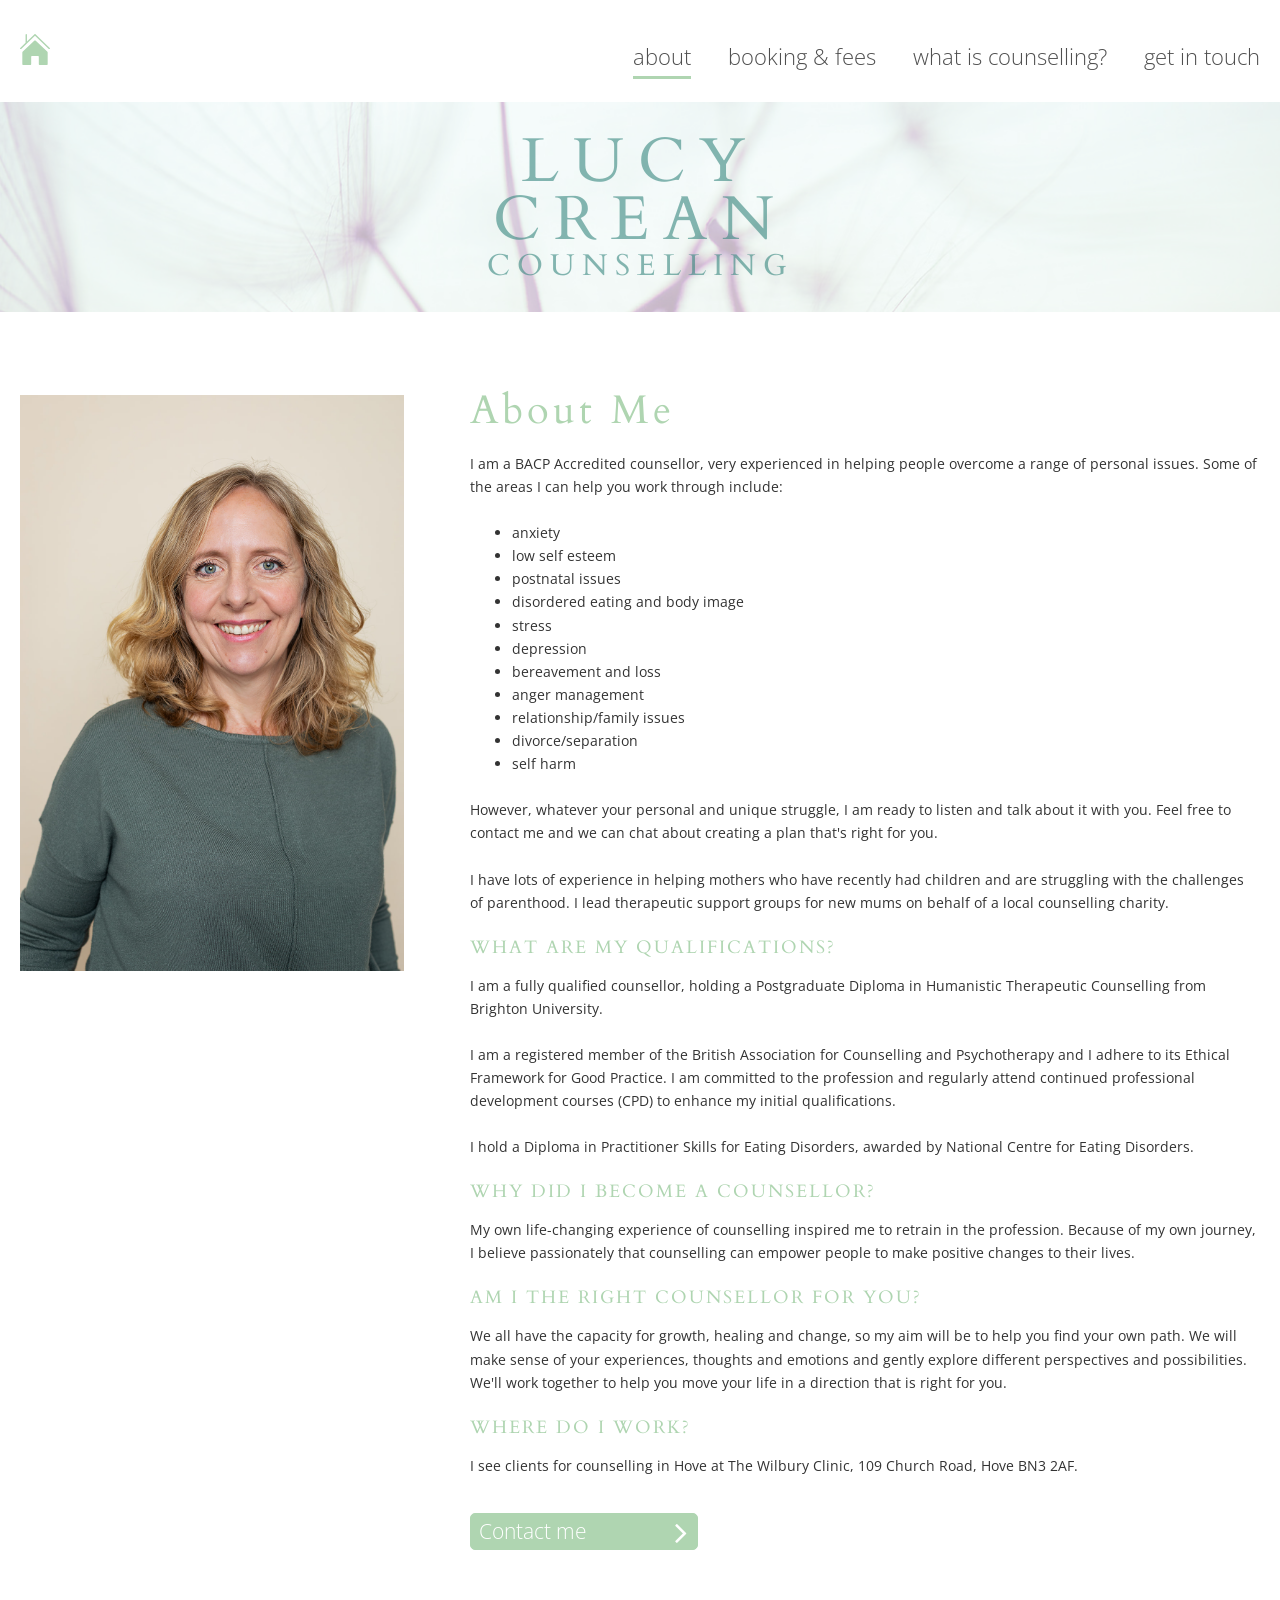
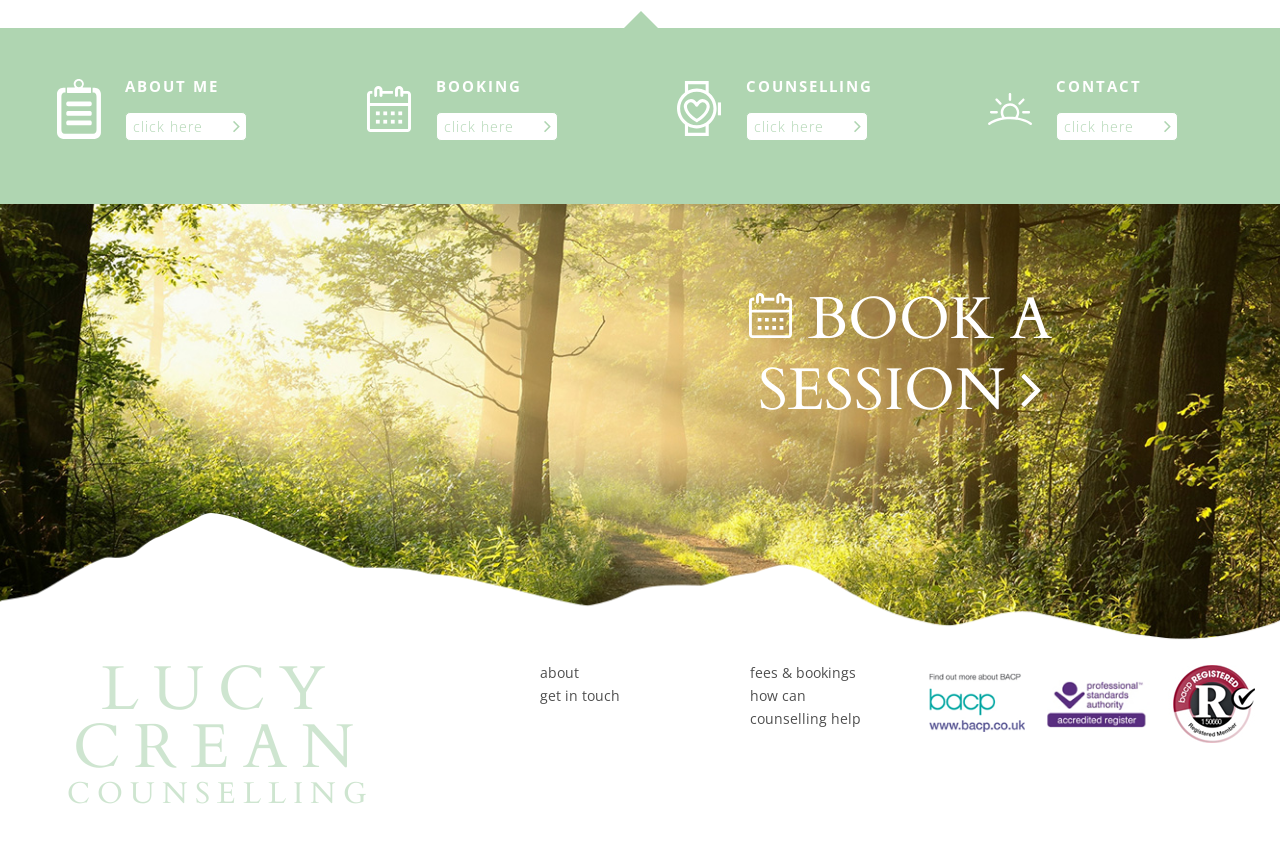
==== about-me/index.html @ e23adb38 "Initial site upload" ====
<!DOCTYPE html>
<html lang="en-GB">
<head>
	<meta charset="UTF-8">
	<meta name="viewport" content="width=device-width, initial-scale=1.0">
	<title>Lucy Crean: Experienced Counselling Hove and Brighton</title>
	<meta name="description" content="Experienced Counselling Hove and Brighton. A qualified, experienced counsellor helping with anxiety, stress, depression and relationships">
	<link rel="canonical" href="https://www.lucycreancounselling.co.uk/about-me/">
	<meta property="og:locale" content="en_GB">
	<meta property="og:type" content="article">
	<meta property="og:title" content="Lucy Crean: Experienced Counselling Hove and Brighton">
	<meta property="og:description" content="Experienced Counselling Hove and Brighton. A qualified, experienced counsellor helping with anxiety, stress, depression and relationships">
	<meta property="og:url" content="https://www.lucycreancounselling.co.uk/about-me/">
	<meta property="og:site_name" content="Lucy Crean Counselling">
	<meta property="og:image" content="https://www.lucycreancounselling.co.uk/wp-content/uploads/2016/01/Lucy-Crean.jpg">
	<meta name="twitter:card" content="summary">
	<meta name="twitter:title" content="Lucy Crean: Experienced Counselling Hove and Brighton">
	<meta name="twitter:description" content="Experienced Counselling Hove and Brighton. A qualified, experienced counsellor helping with anxiety, stress, depression and relationships">
	<meta name="twitter:image" content="https://www.lucycreancounselling.co.uk/wp-content/uploads/2016/01/Lucy-Crean.jpg">
	<link rel="shortcut icon" href="/wp-content/uploads/2016/10/Favicon-16x16.jpg">
	<link rel="apple-touch-icon" href="/wp-content/uploads/2016/10/Favicon-1-114x114.jpg">
	<link rel="stylesheet" href="https://fonts.googleapis.com/css2?family=Open+Sans:ital,wght@0,300;0,400;0,600;0,700;0,800;1,300;1,400;1,600;1,700;1,800&family=Cardo:ital,wght@0,400;0,700;1,400&display=swap">
	<link rel="stylesheet" href="https://cdnjs.cloudflare.com/ajax/libs/font-awesome/4.7.0/css/font-awesome.min.css">
	<link rel="stylesheet" href="/wp-content/themes/lucycreancounselling/style.css">
	<script>
		(function(i,s,o,g,r,a,m){i['GoogleAnalyticsObject']=r;i[r]=i[r]||function(){
		(i[r].q=i[r].q||[]).push(arguments)},i[r].l=1*new Date();a=s.createElement(o),
		m=s.getElementsByTagName(o)[0];a.async=1;a.src=g;m.parentNode.insertBefore(a,m)
		})(window,document,'script','https://www.google-analytics.com/analytics.js','ga');
		ga('create', 'UA-85907339-1', 'auto');
		ga('send', 'pageview');
	</script>
</head>
<body class="page-about">
	<div id="wrapper">
		<header id="header">
			<div class="container">
				<a href="/" class="home-link"><img src="/wp-content/themes/lucycreancounselling/images/ico-home.svg" alt="Home"></a>
				<nav class="nav-holder">
					<a href="#" class="nav-opener"><i class="fa fa-bars"></i></a>
					<div class="drop-holder">
						<ul id="nav" class="menu">
							<li class="menu-item active"><a href="/about-me/">About</a></li>
							<li class="menu-item"><a href="/booking/">Booking &amp; fees</a></li>
							<li class="menu-item"><a href="/counselling/">What is Counselling?</a></li>
							<li class="menu-item"><a href="/contact/">Get in touch</a></li>
						</ul>
					</div>
				</nav>
			</div>
		</header>
		<main role="main" id="main">
			<div class="intro-img">
				<img src="/wp-content/uploads/2016/04/header-image-1.jpg" alt="Lucy Crean Counselling">
				<strong class="slogan">LUCY<br> CREAN <span>counselling</span></strong>
			</div>

			<div class="container">
				<div id="content">
					<div class="img-holder">
						<img width="1067" height="1600" src="/wp-content/uploads/2016/01/Lucy-Crean.jpg" alt="Lucy Crean"
							srcset="/wp-content/uploads/2016/01/Lucy-Crean.jpg 1067w,
							        /wp-content/uploads/2016/01/Lucy-Crean-200x300.jpg 200w,
							        /wp-content/uploads/2016/01/Lucy-Crean-768x1152.jpg 768w,
							        /wp-content/uploads/2016/01/Lucy-Crean-683x1024.jpg 683w"
							sizes="(max-width: 1067px) 100vw, 1067px">
					</div>
					<div class="text-holder">
						<h1>About Me</h1>
						<p>I am a BACP Accredited counsellor, very experienced in helping people overcome a range of personal issues. Some of the areas I can help you work through include:</p>
						<ul>
							<li>anxiety</li>
							<li>low self esteem</li>
							<li>postnatal issues</li>
							<li>disordered eating and body image</li>
							<li>stress</li>
							<li>depression</li>
							<li>bereavement and loss</li>
							<li>anger management</li>
							<li>relationship/family issues</li>
							<li>divorce/separation</li>
							<li>self harm</li>
						</ul>
						<p>However, whatever your personal and unique struggle, I am ready to listen and talk about it with you. Feel free to contact me and we can chat about creating a plan that's right for you.</p>
						<p>I have lots of experience in helping mothers who have recently had children and are struggling with the challenges of parenthood. I lead therapeutic support groups for new mums on behalf of a local counselling charity.</p>
						<h3>What are my qualifications?</h3>
						<p>I am a fully qualified counsellor, holding a Postgraduate Diploma in Humanistic Therapeutic Counselling from Brighton University.</p>
						<p>I am a registered member of the British Association for Counselling and Psychotherapy and I adhere to its Ethical Framework for Good Practice. I am committed to the profession and regularly attend continued professional development courses (CPD) to enhance my initial qualifications.</p>
						<p>I hold a Diploma in Practitioner Skills for Eating Disorders, awarded by National Centre for Eating Disorders.</p>
						<h3>Why did I become a counsellor?</h3>
						<p>My own life-changing experience of counselling inspired me to retrain in the profession. Because of my own journey, I believe passionately that counselling can empower people to make positive changes to their lives.</p>
						<h3>Am I the right counsellor for you?</h3>
						<p>We all have the capacity for growth, healing and change, so my aim will be to help you find your own path. We will make sense of your experiences, thoughts and emotions and gently explore different perspectives and possibilities. We'll work together to help you move your life in a direction that is right for you.</p>
						<h3>Where do I work?</h3>
						<p>I see clients for counselling in Hove at The Wilbury Clinic, 109 Church Road, Hove BN3 2AF.</p>
						<p><a class="btn btn-green" href="/contact/">Contact me</a></p>
					</div>
				</div>
			</div>

			<div class="links-block add">
				<div class="container">
					<ul class="links-list">
						<li>
							<div class="ico"><img src="/wp-content/uploads/2016/01/ico-about.svg" alt=""></div>
							<div class="info-holder">
								<strong class="title">About Me</strong>
								<a href="/about-me/" class="btn btn-white">click here</a>
							</div>
						</li>
						<li>
							<div class="ico"><img src="/wp-content/uploads/2016/01/ico-booking.svg" alt=""></div>
							<div class="info-holder">
								<strong class="title">booking</strong>
								<a href="/booking/" class="btn btn-white">click here</a>
							</div>
						</li>
						<li>
							<div class="ico"><img src="/wp-content/uploads/2016/01/ico-counselling.svg" alt=""></div>
							<div class="info-holder">
								<strong class="title">counselling</strong>
								<a href="/counselling/" class="btn btn-white">click here</a>
							</div>
						</li>
						<li>
							<div class="ico"><img src="/wp-content/uploads/2016/01/ico-contact.svg" alt=""></div>
							<div class="info-holder">
								<strong class="title">contact</strong>
								<a href="/contact/" class="btn btn-white">click here</a>
							</div>
						</li>
					</ul>
				</div>
			</div>
		</main>
		<footer id="footer">
			<div class="visual" style="background: url(/wp-content/uploads/2016/01/img-3.jpg) no-repeat 50% 50%;">
				<a href="/booking/" class="link"><img src="/wp-content/themes/lucycreancounselling/images/ico-booking.svg" alt=""> Book a session <i class="fa fa-angle-right"></i></a>
			</div>
			<div class="container">
				<strong class="slogan">
					<a href="/">LUCY<br> CREAN <span>counselling</span></a>
				</strong>
				<ul class="footer-nav">
					<li class="active"><a href="/about-me/">about</a></li>
					<li><a href="/booking/">fees &amp; bookings</a></li>
					<li><a href="/contact/">Get in touch</a></li>
					<li><a href="/counselling/">How can counselling help</a></li>
				</ul>
				<ul class="logo-list">
					<li><img src="/wp-content/uploads/2016/01/footer-logo.png" alt=""></li>
					<li><img src="/wp-content/uploads/2016/01/footer-logo-2.png" alt=""></li>
					<li><img src="/wp-content/uploads/2016/01/footer-logo-3.png" alt=""></li>
				</ul>
			</div>
		</footer>
	</div>
	<script src="https://code.jquery.com/jquery-3.7.1.min.js"></script>
	<script src="/wp-content/themes/lucycreancounselling/js/jquery.main.js"></script>
</body>
</html>
---- wp-content/themes/lucycreancounselling/style.css ----
/*
Theme Name: LucyCreanCounselling
Author: Anonymous
Author URI:
Version: 1
Description: LucyCreanCounselling theme for Wordpress
License: GNU General Public License v2 or later
License URI: http://www.gnu.org/licenses/gpl-2.0.html
Text Domain: lucycreancounselling
Tags: one-column, two-columns
Theme URI:
*/

/*! normalize.css v3.0.3 | MIT License | github.com/necolas/normalize.css */

/**
 * 1. Set default font family to sans-serif.
 * 2. Prevent iOS and IE text size adjust after device orientation change,
 *    without disabling user zoom.
 */

html {
	font-family: sans-serif; /* 1 */
	-ms-text-size-adjust: 100%; /* 2 */
	-webkit-text-size-adjust: 100%; /* 2 */
}

/**
 * Remove default margin.
 */

body {
	margin: 0;
}

/* HTML5 display definitions
   ========================================================================== */

/**
 * Correct `block` display not defined for any HTML5 element in IE 8/9.
 * Correct `block` display not defined for `details` or `summary` in IE 10/11
 * and Firefox.
 * Correct `block` display not defined for `main` in IE 11.
 */

article,
aside,
details,
figcaption,
figure,
footer,
header,
hgroup,
main,
menu,
nav,
section,
summary {
	display: block;
}

/**
 * 1. Correct `inline-block` display not defined in IE 8/9.
 * 2. Normalize vertical alignment of `progress` in Chrome, Firefox, and Opera.
 */

audio,
canvas,
progress,
video {
	display: inline-block; /* 1 */
	vertical-align: baseline; /* 2 */
}

/**
 * Prevent modern browsers from displaying `audio` without controls.
 * Remove excess height in iOS 5 devices.
 */

audio:not([controls]) {
	display: none;
	height: 0;
}

/**
 * Address `[hidden]` styling not present in IE 8/9/10.
 * Hide the `template` element in IE 8/9/10/11, Safari, and Firefox < 22.
 */

[hidden],
template {
	display: none;
}

/* Links
   ========================================================================== */

/**
 * Remove the gray background color from active links in IE 10.
 */

a {
	background-color: transparent;
}

/**
 * Improve readability of focused elements when they are also in an
 * active/hover state.
 */

a:active,
a:hover {
	outline: 0;
}

/* Text-level semantics
   ========================================================================== */

/**
 * Address styling not present in IE 8/9/10/11, Safari, and Chrome.
 */

abbr[title] {
	border-bottom: 1px dotted;
}

/**
 * Address style set to `bolder` in Firefox 4+, Safari, and Chrome.
 */

b,
strong {
	font-weight: bold;
}

/**
 * Address styling not present in Safari and Chrome.
 */

dfn {
	font-style: italic;
}

/**
 * Address variable `h1` font-size and margin within `section` and `article`
 * contexts in Firefox 4+, Safari, and Chrome.
 */

h1 {
	font-size: 2em;
	margin: .67em 0;
}

/**
 * Address styling not present in IE 8/9.
 */

mark {
	background: #ff0;
	color: #000;
}

/**
 * Address inconsistent and variable font size in all browsers.
 */

small {
	font-size: 80%;
}

/**
 * Prevent `sub` and `sup` affecting `line-height` in all browsers.
 */

sub,
sup {
	font-size: 75%;
	line-height: 0;
	position: relative;
	vertical-align: baseline;
}

sup {
	top: -.5em;
}

sub {
	bottom: -.25em;
}

/* Embedded content
   ========================================================================== */

/**
 * Remove border when inside `a` element in IE 8/9/10.
 */

img {
	border: 0;
}

/**
 * Correct overflow not hidden in IE 9/10/11.
 */

svg:not(:root) {
	overflow: hidden;
}

/* Grouping content
   ========================================================================== */

/**
 * Address margin not present in IE 8/9 and Safari.
 */

figure {
	margin: 1em 40px;
}

/**
 * Address differences between Firefox and other browsers.
 */

hr {
	box-sizing: content-box;
	height: 0;
}

/**
 * Contain overflow in all browsers.
 */

pre {
	overflow: auto;
}

/**
 * Address odd `em`-unit font size rendering in all browsers.
 */

code,
kbd,
pre,
samp {
	font-family: monospace, monospace;
	font-size: 1em;
}

/* Forms
   ========================================================================== */

/**
 * Known limitation: by default, Chrome and Safari on OS X allow very limited
 * styling of `select`, unless a `border` property is set.
 */

/**
 * 1. Correct color not being inherited.
 *    Known issue: affects color of disabled elements.
 * 2. Correct font properties not being inherited.
 * 3. Address margins set differently in Firefox 4+, Safari, and Chrome.
 */

button,
input,
optgroup,
select,
textarea {
	color: inherit; /* 1 */
	font: inherit; /* 2 */
	margin: 0; /* 3 */
}

/**
 * Address `overflow` set to `hidden` in IE 8/9/10/11.
 */

button {
	overflow: visible;
}

/**
 * Address inconsistent `text-transform` inheritance for `button` and `select`.
 * All other form control elements do not inherit `text-transform` values.
 * Correct `button` style inheritance in Firefox, IE 8/9/10/11, and Opera.
 * Correct `select` style inheritance in Firefox.
 */

button,
select {
	text-transform: none;
}

/**
 * 1. Avoid the WebKit bug in Android 4.0.* where (2) destroys native `audio`
 *    and `video` controls.
 * 2. Correct inability to style clickable `input` types in iOS.
 * 3. Improve usability and consistency of cursor style between image-type
 *    `input` and others.
 */

button,
html input[type="button"],
input[type="reset"],
input[type="submit"] {
	-webkit-appearance: button; /* 2 */
	cursor: pointer; /* 3 */
}

/**
 * Re-set default cursor for disabled elements.
 */

button[disabled],
html input[disabled] {
	cursor: default;
}

/**
 * Remove inner padding and border in Firefox 4+.
 */

button::-moz-focus-inner,
input::-moz-focus-inner {
	border: 0;
	padding: 0;
}

/**
 * Address Firefox 4+ setting `line-height` on `input` using `!important` in
 * the UA stylesheet.
 */

input {
	line-height: normal;
}

/**
 * It's recommended that you don't attempt to style these elements.
 * Firefox's implementation doesn't respect box-sizing, padding, or width.
 *
 * 1. Address box sizing set to `content-box` in IE 8/9/10.
 * 2. Remove excess padding in IE 8/9/10.
 */

input[type="checkbox"],
input[type="radio"] {
	box-sizing: border-box; /* 1 */
	padding: 0; /* 2 */
}

/**
 * Fix the cursor style for Chrome's increment/decrement buttons. For certain
 * `font-size` values of the `input`, it causes the cursor style of the
 * decrement button to change from `default` to `text`.
 */

input[type="number"]::-webkit-inner-spin-button,
input[type="number"]::-webkit-outer-spin-button {
	height: auto;
}

/**
 * 1. Address `appearance` set to `searchfield` in Safari and Chrome.
 * 2. Address `box-sizing` set to `border-box` in Safari and Chrome.
 */

input[type="search"] {
	-webkit-appearance: textfield; /* 1 */
	box-sizing: content-box; /* 2 */
}

/**
 * Remove inner padding and search cancel button in Safari and Chrome on OS X.
 * Safari (but not Chrome) clips the cancel button when the search input has
 * padding (and `textfield` appearance).
 */

input[type="search"]::-webkit-search-cancel-button,
input[type="search"]::-webkit-search-decoration {
	-webkit-appearance: none;
}

/**
 * Define consistent border, margin, and padding.
 */

fieldset {
	border: 1px solid #c0c0c0;
	margin: 0 2px;
	padding: .35em .625em .75em;
}

/**
 * 1. Correct `color` not being inherited in IE 8/9/10/11.
 * 2. Remove padding so people aren't caught out if they zero out fieldsets.
 */

legend {
	border: 0; /* 1 */
	padding: 0; /* 2 */
}

/**
 * Remove default vertical scrollbar in IE 8/9/10/11.
 */

textarea {
	overflow: auto;
}

/**
 * Don't inherit the `font-weight` (applied by a rule above).
 * NOTE: the default cannot safely be changed in Chrome and Safari on OS X.
 */

optgroup {
	font-weight: bold;
}

/* Tables
   ========================================================================== */

/**
 * Remove most spacing between table cells.
 */

table {
	border-collapse: collapse;
	border-spacing: 0;
}

td,
th {
	padding: 0;
}

#nav,
.paging ul,
.links-block .links-list,
#footer .footer-nav,
#footer .logo-list,
#footer .social-networks {
	margin: 0;
	padding: 0;
	list-style: none;
}

.clearfix:after,
dl:after,
.widget:after,
.search-form:after,
.post-password-form p:after,
.navigation-single:after,
.container:after,
#content .post:after,
#content .hentry:after,
.two-columns:after {
	content: "";
	display: block;
	clear: both;
}

.ellipsis {
	white-space: nowrap; /* 1 */
	text-overflow: ellipsis; /* 2 */
	overflow: hidden;
}

html {
	box-sizing: border-box;
}

*,
*:before,
*:after {
	box-sizing: inherit;
}

* {
	max-height: 1000000px;
}

body {
	color: #333;
	background: #fff;
	font: 14px / 1.65 "Open Sans", "Arial", "Helvetica Neue", "Helvetica", sans-serif;
	min-width: 320px;
	-webkit-font-smoothing: antialiased;
	-moz-osx-font-smoothing: grayscale;
}

img {
	max-width: 100%;
	height: auto;
	vertical-align: top;
}

.gm-style img {
	max-width: none;
}

ul,
ol,
dl,
p,
h1,
h2,
h3,
h4,
h5,
h6,
address,
form,
table,
blockquote,
applet,
embed,
object,
iframe,
frameset {
	margin: 0 0 1.65em;
}

blockquote {
	border-left: 4px solid #999;
	padding-left: .5em;
	margin-left: 1.65em;
}

th,
td {
	border: 1px solid #999;
	padding: .5em;
	text-align: left;
	vertical-align: top;
}

th {
	text-align: center;
	vertical-align: middle;
}

ul,
ol {
	padding-left: 3em;
}

ul ul,
ul ol,
ol ul,
ol ol {
	padding-left: 3em;
	margin: 0;
}

ul {
	list-style-type: disc;
}

dl dt {
	float: left;
	clear: left;
	padding-right: .3em;
	font-weight: bold;
}

dl dd {
	overflow: hidden;
}

pre {
	max-width: 100%;
}

form,
fieldset {
	margin: 0;
	padding: 0;
	border-style: none;
}

input[type="text"],
input[type="tel"],
input[type="email"],
input[type="search"],
input[type="password"],
textarea {
	-webkit-appearance: none;
	-webkit-border-radius: 0;
	display: block;
	box-sizing: border-box;
	border: 1px solid #afd5b1;
	width: 100%;
	padding: 12px;
	margin: 0 0 20px;
}

input[type="text"]:focus,
input[type="tel"]:focus,
input[type="email"]:focus,
input[type="search"]:focus,
input[type="password"]:focus,
textarea:focus {
	border-color: #333;
}

input[type="text"]::-webkit-input-placeholder,
input[type="tel"]::-webkit-input-placeholder,
input[type="email"]::-webkit-input-placeholder,
input[type="search"]::-webkit-input-placeholder,
input[type="password"]::-webkit-input-placeholder,
textarea::-webkit-input-placeholder {
	color: #999;
}

input[type="text"]::-moz-placeholder,
input[type="tel"]::-moz-placeholder,
input[type="email"]::-moz-placeholder,
input[type="search"]::-moz-placeholder,
input[type="password"]::-moz-placeholder,
textarea::-moz-placeholder {
	opacity: 1;
	color: #999;
}

input[type="text"]:-moz-placeholder,
input[type="tel"]:-moz-placeholder,
input[type="email"]:-moz-placeholder,
input[type="search"]:-moz-placeholder,
input[type="password"]:-moz-placeholder,
textarea:-moz-placeholder {
	color: #999;
}

input[type="text"]:-ms-input-placeholder,
input[type="tel"]:-ms-input-placeholder,
input[type="email"]:-ms-input-placeholder,
input[type="search"]:-ms-input-placeholder,
input[type="password"]:-ms-input-placeholder,
textarea:-ms-input-placeholder {
	color: #999;
}

input[type="text"].placeholder,
input[type="tel"].placeholder,
input[type="email"].placeholder,
input[type="search"].placeholder,
input[type="password"].placeholder,
textarea.placeholder {
	color: #999;
}

select {
	-webkit-border-radius: 0;
}

textarea {
	resize: vertical;
	vertical-align: top;
	resize: none;
	height: 138px;
	margin: 0 0 21px;
}

button,
input[type="button"],
input[type="reset"],
input[type="file"],
input[type="submit"] {
	-webkit-appearance: none;
	-webkit-border-radius: 0;
	cursor: pointer;
}

.widget {
	margin-bottom: 1.65em;
}

.widget ul {
	padding-left: 2em;
}

.widget select {
	min-width: 150px;
}

.comment-form label {
	display: block;
	padding-bottom: 4px;
}

.comment-form textarea {
	overflow: auto;
	margin: 0;
	height: 120px;
	min-height: 120px;
}

.comment-form textarea,
.comment-form input[type="text"] {
	margin: 0 4px 0 0;
	width: 280px;
}

.comment-form input[type="submit"] {
	display: block;
	float: none;
}

.post-password-form label {
	display: block;
}

.post-password-form input[type="password"] {
	margin: 0 4px 0 0;
	width: 280px;
}

.search-form input {
	float: left;
	height: 2em;
}

.search-form input[type="search"] {
	margin: 0 4px 0 0;
	width: 150px;
	padding: 3px;
}

.post-password-form input {
	float: left;
	height: 2em;
}

.post-password-form input[type="password"] {
	width: 150px;
	padding: 3px;
}

.comment-form input[type="submit"],
.post-password-form input[type="submit"],
.search-form input[type="submit"] {
	background: #afd5b1;
	color: #fff;
	height: 2em;
	border: none;
	padding: 0 .5em;
}

.comment-form input[type="submit"]:hover,
.post-password-form input[type="submit"]:hover,
.search-form input[type="submit"]:hover {
	opacity: .8;
}

.commentlist {
	margin: 0 0 1.65em;
}

.commentlist .edit-link {
	margin: 0;
}

.commentlist .avatar-holder {
	float: left;
	margin: 0 1.65em 4px 0;
}

.commentlist-item .commentlist-item {
	padding: 0;
}

.comment,
.commentlist-holder {
	overflow: hidden;
}

.commentlist-item .commentlist-item,
.commentlist-item + .commentlist-item {
	padding-top: 1.65em;
}

.widget_calendar #next {
	text-align: right;
}

.gallery-item dt {
	float: none;
	padding: 0;
}

.navigation,
.navigation-comments {
	position: relative;
	vertical-align: middle;
	margin-bottom: 1.65em;
	clear: both;
}

.navigation .screen-reader-text,
.navigation-comments .screen-reader-text {
	position: absolute;
	left: -99999px;
}

.navigation .page-numbers,
.navigation-comments .page-numbers {
	display: inline-block;
	vertical-align: middle;
	padding: 0 .4em;
}

.navigation .next,
.navigation .prev,
.navigation-comments .next,
.navigation-comments .prev {
	display: inline-block;
	vertical-align: middle;
	max-width: 50%;
	background: #afd5b1;
	color: #fff;
	padding: .4em;
	text-decoration: none;
}

.navigation .next:hover,
.navigation .prev:hover,
.navigation-comments .next:hover,
.navigation-comments .prev:hover {
	opacity: .8;
}

.navigation-single {
	margin-bottom: 1.65em;
	clear: both;
}

.navigation-single .next,
.navigation-single .prev {
	float: left;
	vertical-align: middle;
	max-width: 50%;
	background: #afd5b1;
	color: #fff;
	text-decoration: none;
}

.navigation-single .next a,
.navigation-single .prev a {
	color: inherit;
	text-decoration: none;
	padding: .4em;
	display: block;
}

.navigation-single .next a:hover,
.navigation-single .prev a:hover {
	opacity: .8;
}

.navigation-single .next {
	float: right;
}

.wp-caption {
	max-width: 100%;
	clear: both;
	border: 1px solid #999;
	padding: .4em;
	margin-bottom: 1.65em;
}

.wp-caption img {
	margin: 0;
	vertical-align: top;
}

.wp-caption p {
	margin: .4em 0 0;
}

div.aligncenter {
	margin: 0 auto 1.65em;
}

img.aligncenter {
	display: block;
	margin: 0 auto;
}

.alignleft {
	float: left;
	margin: 0 1.65em 4px 0;
}

.alignright {
	float: right;
	margin: 0 0 4px 1.65em;
}

.mejs-container {
	margin-bottom: 1.65em;
}

.wp-caption-text,
.gallery,
.alignnone,
.gallery-caption,
.sticky,
.bypostauthor {
	height: auto;
}

h1,
.h1,
h2,
.h2,
h3,
.h3,
h4,
.h4,
h5,
.h5,
h6,
.h6,
.h {
	font-family: inherit;
	font-weight: bold;
	margin: 0 0 .5em;
	color: inherit;
}

h1,
.h1 {
	font-size: 30px;
}

h2,
.h2 {
	font-size: 27px;
}

h3,
.h3 {
	font-size: 24px;
}

h4,
.h4 {
	font-size: 21px;
}

h5,
.h5 {
	font-size: 17px;
}

h6,
.h6 {
	font-size: 15px;
}

p {
	margin: 0 0 1em;
}

a {
	color: #39f;
	text-decoration: none;
}

a:hover,
a:focus {
	text-decoration: none;
}

#__bs_notify__ {
	display: none !important;
}

#wrapper {
	overflow: hidden;
}

.container {
	max-width: 1378px;
	padding: 0 20px;
	margin: 0 auto;
}

#header {
	padding: 34px 0 16px;
	position: relative;
}

#header .container {
	max-width: 1290px;
	position: relative;
}

#header .home-link {
	float: left;
	width: 30px;
}

#header .home-link img {
	width: 30px;
}

#header .home-link:hover {
	opacity: .8;
}

#header .search-holder {
	float: right;
	padding: 7px 0 0;
	margin: 0 0 0 28px;
}

#header .search-holder .btn-search {
	display: inline-block;
	vertical-align: middle;
	width: 27px;
}

#header .search-holder .btn-search img {
	width: 27px;
}

#header .search-holder.search-active .slide {
	opacity: 1;
	pointer-events: auto;
}

#header .search-holder .slide {
	position: absolute;
	top: 100%;
	margin: 10px 0 0;
	right: 20px;
	z-index: 100;
	opacity: 0;
	background: #fff;
	padding: 10px;
	box-shadow: 0 0 2px 0 rgba(0, 0, 0, .2);
	pointer-events: none;
	-webkit-transition: opacity .3s;
	transition: opacity .3s;
}

#header .search-holder .search-form button {
	background: none;
	padding: 0;
	margin: 0;
	border: none;
	width: 27px;
}

#header .search-holder .search-form input[type="search"] {
	width: 200px;
	height: auto;
	padding: 5px;
	margin: 0;
	float: none;
	display: block;
}

#header .search-holder .search-form input[type="submit"] {
	display: none;
}

.nav-holder {
	float: right;
	padding: 10px 0 0;
}

.nav-opener {
	display: none;
	width: 39px;
	height: 39px;
	border-radius: 100%;
	background: #afd5b1;
	text-align: center;
	color: #fff;
	font-size: 22px;
	line-height: 39px;
}

#nav > li {
	display: inline-block;
	vertical-align: top;
	margin: 0 0 0 33px;
	position: relative;
}

#nav > li:first-child {
	margin: 0;
}

#nav > li.active a:after,
#nav > li.hover > a:after {
	width: 100%;
	background: #afd5b1;
}

#nav > li.hover .drop-frame {
	max-height: 400px;
}

#nav > li:last-child .drop-frame {
	left: auto;
	right: 0;
}

#nav a {
	color: #4f4f4f;
	font-size: 22px;
	line-height: 25px;
	font-weight: 100;
	display: block;
	position: relative;
	text-transform: lowercase;
}

#nav a:after {
	content: "";
	display: block;
	margin: 7px auto;
	height: 3px;
	width: 0;
	background: transparent;
	-webkit-transition: width .2s ease, background-color .2s ease;
	transition: width .2s ease, background-color .2s ease;
}

#nav a:hover:after {
	width: 100%;
	background: #afd5b1;
}

#nav .drop-frame {
	position: absolute;
	top: 100%;
	left: 0;
	z-index: 100;
	background: #fff;
	width: 200px;
	overflow: hidden;
	max-height: 0;
}

#nav .drop-frame ul {
	padding: 10px;
}

#nav .drop-frame ul li {
	display: block;
	margin: 1px 0 0;
}

#nav .drop-frame ul li:first-child {
	margin: 0;
}

#nav .drop-frame ul li a {
	display: inline-block;
}

#nav .drop-frame ul li a:after {
	margin: 2px auto 0;
}

.intro-img {
	position: relative;
	margin: 0 0 77px;
	overflow: hidden;
	max-height: 210px;
}

.intro-img img {
	width: 100%;
	
	opacity: 0.5;
	filter: alpha(opacity=50); /* For IE8 and earlier */   
}

.intro-img .slogan {
	position: absolute;
	top: 31px;
	left: 50%;
	font: 62px/58px "Cardo", "Times New Roman", "Times", "Baskerville", "Georgia", serif;
	color: #37877f;
	text-align: center;
	letter-spacing: 14px;
	width: 350px;
	text-transform: uppercase;
	margin: 0 0 0 -175px;
	opacity: .6;
	z-index: 10;
}

.intro-img .slogan span {
	display: block;
	font-size: 30px;
	line-height: 33px;
	letter-spacing: 7px;
}

.slideshow {
	position: relative;
}

.slideshow .slide {
	position: absolute;
	z-index: 1;
	left: 0;
	top: 0;
	right: 0;
}

.slideshow .slide.active {
	z-index: 2;
}

.slideshow .slide a {
	color: #333;
}

.slideshow .slogan-holder {
	position: absolute;
	top: 31px;
	left: 50%;
	text-align: center;
	margin: 0 0 0 -350px;
	width: 700px;
}

.slideshow .slogan-holder .slogan {
	position: static;
	margin: 0 auto 10px;
	display: block;
	width: 350px;
	opacity: .6;
}

.paging {
	position: absolute;
	left: 0;
	right: 0;
	bottom: 10px;
	z-index: 2;
}

.paging ul {
	text-align: center;
}

.paging ul li {
	display: inline-block;
	vertical-align: top;
	margin: 0 5px;
}

.paging ul li.active a {
	background: #afd5b1;
}

.paging ul li a {
	display: block;
	width: 15px;
	height: 15px;
	background: #fff;
	text-indent: -9999px;
	overflow: hidden;
	border-radius: 100%;
}

#content {
	padding: 0 0 55px;
}

#content .img-holder {
	float: left;
	margin: 6px 5.3% 0 0;
	max-width: 384px;
}

#content .text-holder {
	overflow: hidden;
}

#content .text-holder h1 + p {
	overflow: hidden;
}

#content a:hover {
	text-decoration: underline;
}

#content .btn {
	margin: 13px 0 0;
}

#content .post,
#content .hentry {
	margin: 0 0 34px;
}

#content .post .img-holder,
#content .hentry .img-holder {
	float: left;
	width: 32.8%;
	margin: 3px 2.7% 0 0;
}

#content .post .img-holder img,
#content .hentry .img-holder img {
	width: 100%;
}

#content .post .text-holder,
#content .hentry .text-holder {
	overflow: hidden;
}

#content .post .text-holder p,
#content .hentry .text-holder p {
	margin: 0 0 15px;
	min-height: 96px;
}

#content .post .text-holder .btn,
#content .hentry .text-holder .btn {
	margin: 0;
}

.home .intro-img {
	max-height: 463px;
}

.home h1 {
	font: 33px/36px "Cardo", "Times New Roman", "Times", "Baskerville", "Georgia", serif;
}

#sidebar a:hover {
	opacity: .8;
}

.two-columns {
	padding: 0 45px 65px;
}

.two-columns #content {
	float: left;
	width: 67%;
	padding: 0;
}

.two-columns #sidebar {
	float: right;
	width: 31%;
	margin: -2px -2px 0 0;
}

.two-columns #sidebar h3 {
	margin: 0 0 31px;
	text-transform: uppercase;
	font: 26px/29px "Cardo", "Times New Roman", "Times", "Baskerville", "Georgia", serif;
	letter-spacing: 2px;
}

h1 {
	margin: 0 0 20px;
	text-transform: capitalize;
	color: #afd5b1;
	font: 40px/43px "Cardo", "Times New Roman", "Times", "Baskerville", "Georgia", serif;
	letter-spacing: 4px;
}

h2 {
	margin: 0 0 16px;
	text-transform: uppercase;
	color: #afd5b1;
	font: 20px/23px "Cardo", "Times New Roman", "Times", "Baskerville", "Georgia", serif;
	letter-spacing: 2px;
}

h2 a {
	color: #afd5b1;
}

h2 a:hover {
	opacity: .8;
	text-decoration: none !important;
}

h3 {
	margin: 0 0 16px;
	text-transform: uppercase;
	color: #afd5b1;
	font: 18px/21px "Cardo", "Times New Roman", "Times", "Baskerville", "Georgia", serif;
	letter-spacing: 2px;
}

h3 a {
	color: #afd5b1;
}

h3 a:hover {
	opacity: .8;
}

h4 {
	margin: 0 0 16px;
	text-transform: uppercase;
	color: #afd5b1;
	font: 17px/20px "Cardo", "Times New Roman", "Times", "Baskerville", "Georgia", serif;
	letter-spacing: 2px;
}

h4 a {
	color: #afd5b1;
}

h4 a:hover {
	opacity: .8;
}

h5 {
	margin: 0 0 16px;
	text-transform: uppercase;
	color: #afd5b1;
	font: 16px/19px "Cardo", "Times New Roman", "Times", "Baskerville", "Georgia", serif;
	letter-spacing: 2px;
}

h5 a {
	color: #afd5b1;
}

h5 a:hover {
	opacity: .8;
}

h6 {
	margin: 0 0 16px;
	text-transform: uppercase;
	color: #afd5b1;
	font: 15px/18px "Cardo", "Times New Roman", "Times", "Baskerville", "Georgia", serif;
	letter-spacing: 2px;
}

h6 a {
	color: #afd5b1;
}

h6 a:hover {
	opacity: .8;
}

p {
	margin: 0 0 23px;
}

.btn {
	display: inline-block;
	vertical-align: top;
	font-size: 21px;
	line-height: 24px;
	font-weight: 100;
	padding: 5px 110px 6px 8px;
	border-radius: 5px;
	position: relative;
	border: 1px solid #afd5b1;
	-webkit-transition: all .3s;
	transition: all .3s;
}

.btn:hover {
	text-decoration: none !important;
}

.btn:after {
	position: absolute;
	content: "\f105";
	font: normal normal normal 34px/1 FontAwesome;
	top: 1px;
	right: 10px;
}

.btn.btn-green {
	background: #afd5b1;
	color: #fff;
}

.btn.btn-green:hover {
	background: #fff;
	color: #afd5b1;
}

.btn.btn-white {
	background: #fff;
	color: #afd5b1;
}

.btn.btn-white:hover {
	background: #afd5b1;
	color: #fff;
	border-color: #fff;
}

.links-block {
	background: #afd5b1;
	padding: 76px 0 6px 10%;
	position: relative;
	color: #fff;
}

.links-block:after {
	position: absolute;
	left: 50%;
	bottom: 100%;
	margin: 0 0 0 -16px;
	content: "";
	width: 0;
	height: 0;
	border-left: 17px solid transparent;
	border-right: 17px solid transparent;
	border-bottom: 17px solid #afd5b1;
}

.links-block .links-list {
	margin: 0 auto;
	max-width: 1050px;
}

.links-block .links-list li {
	display: inline-block;
	vertical-align: top;
	width: 49%;
	margin: 0 0 85px;
}

.links-block .ico {
	display: inline-block;
	vertical-align: middle;
	width: 100px;
	margin: 0 7.1% 0 0;
}

.links-block .ico img {
	width: 100%;
}

.links-block .btn {
	padding: 8px 20px 10px 13px;
	font-size: 23px;
	line-height: 26px;
	letter-spacing: 1px;
	min-width: 204px;
}

.links-block .btn:after {
	top: 5px;
}

.links-block .info-holder {
	display: inline-block;
	vertical-align: middle;
	max-width: 60%;
}

.links-block .info-holder .title {
	display: block;
	text-transform: uppercase;
	font-size: 32px;
	line-height: 35px;
	margin: 0 0 31px;
	letter-spacing: 2px;
}

.links-block.add {
	padding: 49px 0 43px;
}

.links-block.add .links-list {
	max-width: 1178px;
	text-align: center;
}

.links-block.add .links-list li {
	width: 20%;
	margin: 0 0 20px 6%;
	text-align: left;
}

.links-block.add .links-list li:first-child {
	margin-left: 0;
}

.links-block.add .ico {
	width: 44px;
	margin: 0 8.7% 0 0;
}

.links-block.add .info-holder .title {
	font-size: 15px;
	line-height: 18px;
	margin: 0 0 17px;
}

.links-block.add .btn {
	font-size: 14px;
	line-height: 17px;
	padding: 5px 7px 5px;
	min-width: 122px;
}

.links-block.add .btn:after {
	font-size: 20px;
	top: 3px;
	right: 5px;
}

#footer {
	padding: 0 0 50px;
}

#footer .container {
	max-width: 1291px;
}

#footer .visual {
	height: 438px;
	position: relative;
	margin: 0 0 19px;
	background-size: cover !important;
}

#footer .visual .link {
	position: absolute;
	top: 80px;
	left: 50%;
	font: 59px/71px "Cardo", "Times New Roman", "Times", "Baskerville", "Georgia", serif;
	text-transform: uppercase;
	color: #fff;
	width: 550px;
	text-align: center;
	margin: 0 0 0 -15px;
}

#footer .visual .link img {
	width: 43px;
	display: inline-block;
	margin: 9px 0 0;
}

#footer .visual .link .fa {
	font-weight: 100;
}

#footer .visual .link:hover {
	opacity: .9;
}

#footer .visual:after {
	position: absolute;
	content: "";
	left: 0;
	right: 0;
	bottom: 0;
	background: url(images/footer-mask.png) no-repeat;
	height: 129px;
	background-size: 100% 100%;
}

#footer .slogan {
	font: 62px/58px "Cardo", "Times New Roman", "Times", "Baskerville", "Georgia", serif;
	color: #afd5b1;
	text-align: center;
	letter-spacing: 14px;
	text-transform: uppercase;
	opacity: .6;
	float: left;
	width: 32.3%;
	margin: 0 9.6% 0 0;
}

#footer .slogan a {
	color: #afd5b1;
}

#footer .slogan span {
	display: block;
	font-size: 30px;
	line-height: 33px;
	letter-spacing: 7px;
}

#footer .footer-nav {
	float: left;
	width: 28%;
	padding: 0 20px 0 0;
}

#footer .footer-nav li {
	display: inline-block;
	vertical-align: top;
	width: 63%;
}

#footer .footer-nav li:nth-child(even) {
	width: 35%;
}

#footer .footer-nav li a {
	color: #4f4f4f;
	text-transform: lowercase;
}

#footer .footer-nav li a:hover {
	opacity: .8;
}

#footer .footer-nav.add {
	padding: 0;
	width: 10%;
}

#footer .logo-list {
	float: right;
	margin: 4px -14px 0 0;
	width: 29.4%;
	text-align: center;
	font-size: 0;
	line-height: 0;
}

#footer .logo-list li {
	display: inline-block;
	vertical-align: middle;
	padding: 0 0 0 7px;
	width: 32%;
}

#footer .social-networks {
	float: right;
	clear: right;
	padding: 30px 0 0;
}

#footer .social-networks li {
	display: inline-block;
	vertical-align: middle;
	margin: 0 0 0 6px;
}

#footer .social-networks li a {
	display: block;
	width: 33px;
	height: 33px;
	border-radius: 100%;
	background: #afd5b1;
	color: #fff;
	text-align: center;
	font-size: 20px;
	line-height: 33px;
}

#footer .social-networks li a:hover {
	opacity: .8;
}

.contact-form {
	background: #afd5b1;
	padding: 29px 24px 20px;
}

.contact-form h3 {
	margin: 0 0 20px;
	color: #fff;
}

.contact-form .btn {
	min-width: 237px;
	text-align: left;
	padding: 6px 25px 6px 11px;
}

.contact-form .wpcf7-form-control-wrap {
	display: block;
	margin: 0 0 20px;
}

.contact-form input[type="text"],
.contact-form input[type="email"],
.contact-form input[type="tel"],
.contact-form textarea {
	margin: 0;
}

.contact-form .wpcf7-not-valid-tip {
	display: block;
	padding: 5px 0 0;
	color: red;
}

.contact-form .wpcf7-response-output {
	display: block;
	padding: 10px;
	color: red;
	margin: 0;
	border: none;
}

.contact-form .wpcf7-response-output.wpcf7-mail-sent-ok {
	color: #fff;
}

.contact-form .screen-reader-response {
	display: none !important;
}

@media (min-width: 1024px) {
	.commentlist-item .commentlist-item {
		padding: 0 0 0 2em;
	}
}

@media only screen and (min-width: 1025px) {
	a[href^=tel],
	a[href^=skype],
	a[href^=sms] {
		cursor: default;
		pointer-events: none;
	}
}

@media (max-width: 1023px) {
	.navigation .page-numbers,
	.navigation-comments .page-numbers {
		padding: 0;
	}

	.navigation .next,
	.navigation .prev,
	.navigation-comments .next,
	.navigation-comments .prev {
		padding: .2em;
	}

	.navigation-single .next a,
	.navigation-single .prev a {
		padding: .2em;
	}

	body {
		font-size: 14px;
		line-height: 19px;
	}

	#header {
		padding: 13px 15px 3px;
	}

	#header .home-link img {
		width: 21px;
	}

	#header .home-link {
		width: 21px;
		margin: 4px 0 0;
	}

	#header .search-holder {
		padding: 8px 0 0;
		margin: 0 0 0 21px;
	}

	#header .search-holder .btn-search img {
		width: 19px;
	}

	#header .search-holder .btn-search {
		width: 19px;
	}

	#header .search-holder .search-form button {
		width: 19px;
	}

	#nav > li {
		margin: 0 0 0 35px;
	}

	#nav a {
		font-size: 13px;
		line-height: 16px;
		display: inline-block;
		vertical-align: top;
	}

	#nav a:after {
		margin: 5px auto;
	}

	#nav .drop-frame {
		width: 150px;
	}

	.intro-img {
		margin: 0 0 46px;
		max-height: 157px;
	}

	.intro-img .slogan {
		font-size: 36px;
		line-height: 34px;
		top: 16px;
		letter-spacing: 9px;
	}

	.intro-img .slogan span {
		font-size: 18px;
		line-height: 22px;
		letter-spacing: 3px;
	}

	.slideshow .slogan-holder {
		top: 16px;
	}

	#content {
		padding: 0 16px 47px;
	}

	#content .img-holder {
		width: 32.4%;
		margin: 6px 1.4% 10px 0;
	}

	#content .text-holder {
		padding: 3px 0 0;
	}

	#content .btn {
		margin: 8px 0 0;
	}

	#content .post,
	#content .hentry {
		margin: 0 0 25px;
	}

	#content .post .img-holder,
	#content .hentry .img-holder {
		width: 36.4%;
		margin: 3px 2.4% 0 0;
	}

	#content .post .text-holder,
	#content .hentry .text-holder {
		padding: 0;
		font-size: 13px;
		line-height: 19px;
	}

	#content .post .text-holder .btn,
	#content .hentry .text-holder .btn {
		font-size: 13px;
		line-height: 16px;
	}

	#content .post .text-holder .btn:after,
	#content .hentry .text-holder .btn:after {
		top: 0;
		font-size: 25px;
	}

	.home .intro-img {
		max-height: 223px;
		margin: 0 0 18px;
	}

	.home h1 {
		font-size: 18px;
		line-height: 21px;
		letter-spacing: 2px;
		margin: 0 0 11px;
	}

	.two-columns {
		padding: 0 15px 49px;
	}

	.two-columns #content {
		width: 65%;
	}

	.two-columns #sidebar {
		width: 32.6%;
	}

	.two-columns #sidebar h3 {
		font-size: 15px;
		line-height: 18px;
		margin: 0 0 18px;
	}

	h1 {
		font-size: 20px;
		line-height: 23px;
		letter-spacing: 2px;
		margin: 0 0 5px;
	}

	h2 {
		font-size: 16px;
		line-height: 19px;
		margin: 0 0 8px;
	}

	h3 {
		font-size: 15px;
		line-height: 18px;
		margin: 0 0 8px;
	}

	h4 {
		font-size: 14px;
		line-height: 17px;
		margin: 0 0 8px;
	}

	h5 {
		font-size: 13px;
		line-height: 16px;
		margin: 0 0 8px;
	}

	h6 {
		font-size: 12px;
		line-height: 15px;
		margin: 0 0 8px;
	}

	p {
		margin: 0 0 17px;
	}

	.btn {
		font-size: 17px;
		line-height: 20px;
		padding: 4px 92px 5px 8px;
	}

	.btn:after {
		font-size: 26px;
	}

	.links-block {
		padding: 48px 0 6px 10%;
	}

	.links-block:after {
		border-left: 11px solid transparent;
		border-right: 11px solid transparent;
		border-bottom: 11px solid #afd5b1;
		margin: 0 0 0 -11px;
	}

	.links-block .links-list li {
		margin: 0 0 54px;
	}

	.links-block .ico {
		width: 62px;
		margin: 0 9.3% 0 0;
	}

	.links-block .btn {
		font-size: 14px;
		line-height: 17px;
		min-width: 129px;
		padding: 4px 20px 6px 6px;
	}

	.links-block .btn:after {
		top: 3px;
		right: 6px;
		font-size: 21px;
	}

	.links-block .info-holder .title {
		font-size: 20px;
		line-height: 23px;
		margin: 0 0 20px;
	}

	.links-block.add {
		padding: 31px 0 16px;
	}

	.links-block.add .links-list li {
		width: 23%;
		margin: 0 0 20px 1%;
	}

	.links-block.add .ico {
		width: 28px;
		margin: 0 6.4% 0 0;
	}

	.links-block.add .info-holder .title {
		font-size: 13px;
		line-height: 16px;
		margin: 0 0 6px;
	}

	.links-block.add .btn {
		font-size: 13px;
		line-height: 16px;
		padding: 3px 17px 3px 5px;
		min-width: 106px;
	}

	.links-block.add .btn:after {
		font-size: 16px;
		right: 7px;
	}

	#footer {
		padding: 0 0 30px;
	}

	#footer .visual {
		height: 263px;
		margin: 0;
	}

	#footer .visual .link img {
		width: 28px;
		margin: 6px 0 0;
	}

	#footer .visual .link {
		font-size: 40px;
		line-height: 48px;
		margin: 0;
		left: auto;
		top: 29px;
		right: 71px;
		width: 400px;
	}

	#footer .visual:after {
		height: 75px;
	}

	#footer .slogan {
		font-size: 36px;
		line-height: 33px;
		letter-spacing: 10px;
		width: 32.5%;
		padding: 0 0 0 30px;
		margin: 0 2% 0 0;
	}

	#footer .slogan span {
		font-size: 18px;
		line-height: 21px;
		letter-spacing: 4px;
	}

	#footer .footer-nav {
		font-size: 13px;
		line-height: 17px;
		position: relative;
		top: -10px;
		padding: 0 10px 0 0;
		width: 22%;
	}

	#footer .footer-nav li {
		display: block;
		width: auto;
	}

	#footer .footer-nav li:nth-child(even) {
		width: auto;
	}

	#footer .footer-nav li.hidden-tablet {
		display: none;
	}

	#footer .logo-list {
		width: 32.5%;
		margin: 8px 8px 0 0;
	}

	#footer .social-networks {
		padding: 8px 15px 0 0;
	}

	#footer .social-networks li {
		margin: 0 0 0 2px;
	}

	#footer .social-networks li a {
		width: 18px;
		height: 18px;
		font-size: 11px;
		line-height: 18px;
	}

	.contact-form {
		padding: 16px 15px 25px;
	}

	.contact-form .btn {
		min-width: 153px;
		margin: 6px 0 0;
		font-size: 14px;
		line-height: 17px;
		padding: 3px 25px 4px 5px;
	}

	.contact-form .btn:after {
		font-size: 21px;
	}

	.contact-form .wpcf7-form-control-wrap {
		margin: 0 0 13px;
	}

	.contact-form input[type="text"],
	.contact-form input[type="email"],
	.contact-form input[type="tel"],
	.contact-form textarea {
		padding: 8px;
	}

	.contact-form textarea {
		margin: 0 0 13px;
		height: 82px;
	}
}

@media (max-width: 767px) {
	body {
		font-size: 13px;
		line-height: 20px;
	}

	#header {
		padding: 20px 26px 23px;
	}

	#header .container {
		position: static;
	}

	#header .home-link img {
		width: 30px;
	}

	#header .home-link {
		float: right;
		width: 30px;
	}

	#header .search-holder {
		padding: 10px 0 0;
	}

	#header .search-holder .btn-search img {
		width: 27px;
	}

	#header .search-holder .btn-search {
		width: 27px;
	}

	#header .search-holder .search-form button {
		width: 27px;
	}

	.drop-holder {
		position: absolute;
		top: 100%;
		left: 0;
		right: 0;
		background: #fff;
		z-index: 100;
		box-shadow: 0 3px 3px 0 rgba(0, 0, 0, .2);
		overflow: hidden;
		max-height: 0;
		-webkit-transition: max-height .3s;
		transition: max-height .3s;
	}

	.nav-active .drop-holder {
		max-height: 500px;
	}

	.nav-holder {
		float: left;
		padding: 0;
		margin: -2px 0 0;
	}

	.nav-opener {
		display: block;
	}

	#nav {
		border-top: 1px solid #afd5b1;
		padding: 10px;
	}

	#nav > li {
		display: block;
		margin: 5px 0 0;
		text-align: center;
	}

	#nav a {
		font-size: 18px;
		line-height: 21px;
	}

	#nav a:after {
		margin: 3px auto;
	}

	#nav .drop-frame {
		width: 100%;
		position: static;
	}

	#nav .drop-frame ul li a {
		font-size: 15px;
		line-height: 18px;
	}

	.intro-img {
		margin: 0 0 27px;
	}

	.intro-img .slogan {
		top: 10px;
		font-size: 38px;
		line-height: 35px;
	}

	.slideshow .slogan-holder {
		top: 10px;
		margin: 0;
		width: auto;
		left: 0;
		right: 0;
		padding: 0 10px;
	}

	.slideshow .slogan-holder .item-text {
		display: none;
	}

	.paging {
		display: none;
	}

	#content {
		padding: 0 26px 31px;
	}

	#content .img-holder {
		width: 20.1%;
		margin: 6px 2.7% 10px 0;
	}

	#content .text-holder {
		overflow: visible;
	}

	#content .btn {
		margin: 17px 0 0;
	}

	#content .blog .contact-btn {
		display: none;
	}

	#content .post:last-child,
	#content .hentry:last-child {
		border: none;
		padding: 0;
		margin: 0 0 45px;
	}

	#content .post,
	#content .hentry {
		border-bottom: 1px dotted #afd5b1;
		padding: 0 0 21px;
		margin: 0 0 20px;
	}

	#content .post .img-holder,
	#content .hentry .img-holder {
		width: auto;
		display: block;
		margin: 0 0 16px;
		float: none;
	}

	#content .post .text-holder,
	#content .hentry .text-holder {
		font-size: 13px;
		line-height: 20px;
	}

	#content .post .text-holder p,
	#content .hentry .text-holder p {
		min-height: 0;
		margin: 0 0 24px;
	}

	#content .post .text-holder .btn,
	#content .hentry .text-holder .btn {
		font-size: 20px;
		line-height: 23px;
	}

	#content .post .text-holder .btn:after,
	#content .hentry .text-holder .btn:after {
		top: 3px;
	}

	.home .intro-img {
		max-height: 195px;
		margin: 0 0 27px;
	}

	.home h1 {
		font-size: 15px;
		line-height: 18px;
		margin: 0 0 7px;
	}

	.two-columns {
		padding: 0 27px 48px;
	}

	.two-columns #content {
		width: auto;
		float: none;
	}

	.two-columns #sidebar {
		width: auto;
		float: none;
		margin: 0;
	}

	.two-columns #sidebar h3 {
		font-size: 25px;
		line-height: 28px;
		margin: 0 0 20px;
	}

	h1 {
		font-size: 15px;
		line-height: 18px;
		margin: 0 0 10px;
	}

	h2 {
		font-size: 15px;
		line-height: 18px;
		margin: 0 0 9px;
	}

	p {
		margin: 0 0 26px;
	}

	.btn {
		font-size: 20px;
		line-height: 23px;
		padding: 4px 102px 5px 8px;
	}

	.btn:after {
		top: 3px;
	}

	.links-block {
		padding: 54px 0 38px;
	}

	.links-block .links-list {
		max-width: 300px;
	}

	.links-block .links-list li {
		width: auto;
		display: block;
		margin: 0 0 34px;
		width: auto;
	}

	.links-block .ico {
		width: 71px;
	}

	.links-block .btn {
		font-size: 16px;
		line-height: 19px;
		padding: 6px 20px 6px 6px;
		min-width: 146px;
	}

	.links-block .btn:after {
		top: 3px;
		right: 7px;
		font-size: 25px;
	}

	.links-block .info-holder .title {
		font-size: 23px;
		line-height: 26px;
	}

	.links-block.add {
		padding: 54px 0 16px;
	}

	.links-block.add .links-list {
		max-width: 300px;
	}

	.links-block.add .links-list li {
		width: auto;
		margin: 0 0 41px;
	}

	.links-block.add .ico {
		width: 71px;
		margin: 0 6.4% 0 0;
	}

	.links-block.add .info-holder .title {
		font-size: 23px;
		line-height: 26px;
		margin: 0 0 22px;
	}

	.links-block.add .btn {
		font-size: 16px;
		line-height: 19px;
		padding: 6px 17px 6px 10px;
		min-width: 145px;
	}

	.links-block.add .btn:after {
		font-size: 25px;
	}

	#footer .visual {
		height: 250px;
		margin: 0 0 24px;
	}

	#footer .visual .link img {
		margin: 3px 0 0;
		display: none;
	}

	#footer .visual .link {
		font-size: 34px;
		line-height: 41px;
		top: 45px;
		right: 50%;
		width: 330px;
		margin: 0 -165px 0 0;
	}

	#footer .visual:after {
		height: 60px;
	}

	#footer .slogan {
		padding: 0;
		width: 46%;
	}

	#footer .footer-nav {
		display: none;
	}

	#footer .logo-list {
		width: 50%;
		margin: -13px 8px 0 0;
	}

	#footer .social-networks li a {
		width: 27px;
		height: 27px;
		font-size: 15px;
		line-height: 27px;
	}

	.contact-form {
		padding: 16px 15px 39px;
	}

	.contact-form .btn {
		min-width: 205px;
		font-size: 20px;
		line-height: 23px;
		padding: 4px 25px 5px 5px;
	}

	.contact-form .wpcf7-form-control-wrap {
		margin: 0 0 20px;
	}

	.contact-form input[type="text"],
	.contact-form input[type="email"],
	.contact-form input[type="tel"],
	.contact-form textarea {
		padding: 15px;
	}

	.contact-form textarea {
		height: 118px;
		margin: 0 0 30px;
	}
}

@media (max-width: 479px) {
	#header {
		padding: 10px 0;
	}

	#content {
		padding: 0 0 31px;
	}

	#content .img-holder {
		width: 30%;
	}

	.two-columns {
		padding: 0 0 48px;
	}

	.links-block .ico {
		width: 50px;
		margin: 0 5% 0 0;
	}

	.links-block .info-holder .title {
		font-size: 20px;
		line-height: 23px;
	}

	#footer .slogan {
		font-size: 16px;
		line-height: 19px;
	}

	#footer .slogan span {
		font-size: 10px;
		line-height: 13px;
	}

	#footer .logo-list {
		margin: 0;
	}
	
	
	.intro-img img {
		opacity: 0.3;
		filter: alpha(opacity=30); /* For IE8 and earlier */   
	}
	
	
}
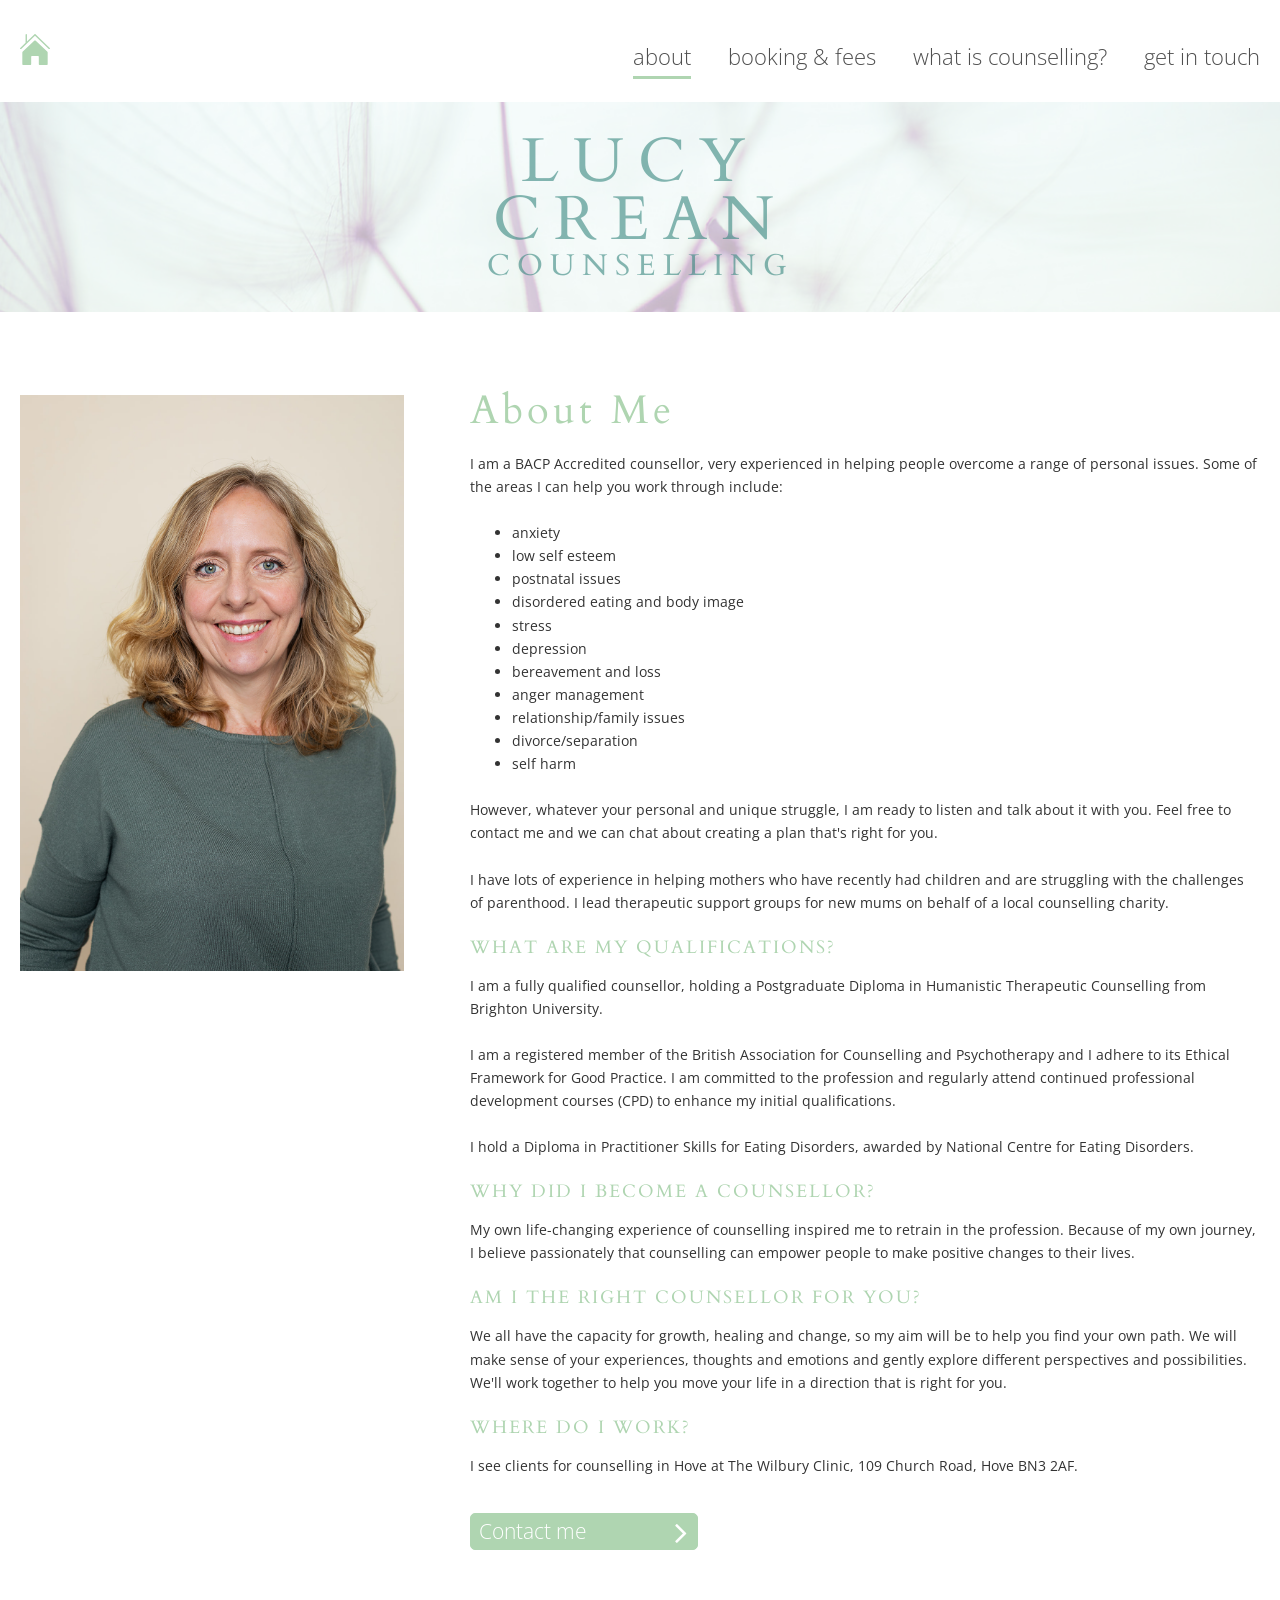
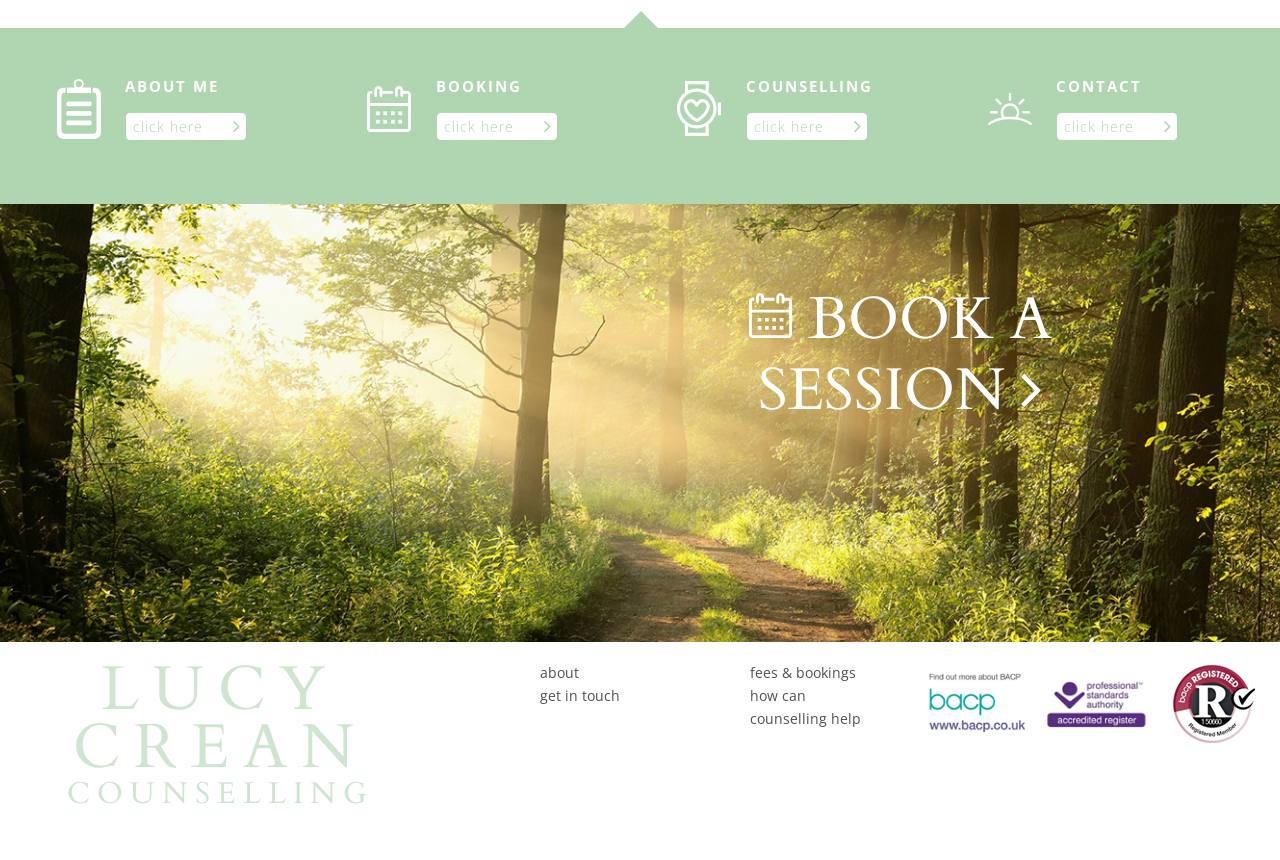
==== commit e17d233e: "Convert WordPress download to clean static site for Netlify - Strip all WordPress cruft from all 5 p" ====
--- a/about-me/index.html
+++ b/about-me/index.html
@@ -21,7 +21,7 @@
 	<link rel="apple-touch-icon" href="/wp-content/uploads/2016/10/Favicon-1-114x114.jpg">
 	<link rel="stylesheet" href="https://fonts.googleapis.com/css2?family=Open+Sans:ital,wght@0,300;0,400;0,600;0,700;0,800;1,300;1,400;1,600;1,700;1,800&family=Cardo:ital,wght@0,400;0,700;1,400&display=swap">
 	<link rel="stylesheet" href="https://cdnjs.cloudflare.com/ajax/libs/font-awesome/4.7.0/css/font-awesome.min.css">
-	<link rel="stylesheet" href="/wp-content/themes/lucycreancounselling/style.css">
+	<link rel="stylesheet" href="/style.css">
 	<script>
 		(function(i,s,o,g,r,a,m){i['GoogleAnalyticsObject']=r;i[r]=i[r]||function(){
 		(i[r].q=i[r].q||[]).push(arguments)},i[r].l=1*new Date();a=s.createElement(o),
@@ -156,6 +156,6 @@
 		</footer>
 	</div>
 	<script src="https://code.jquery.com/jquery-3.7.1.min.js"></script>
-	<script src="/wp-content/themes/lucycreancounselling/js/jquery.main.js"></script>
+	<script src="/jquery.main.js"></script>
 </body>
 </html>
--- a/style.css
+++ b/style.css
@@ -0,0 +1,2692 @@
+/*
+Theme Name: LucyCreanCounselling
+Author: Anonymous
+Author URI:
+Version: 1
+Description: LucyCreanCounselling theme for Wordpress
+License: GNU General Public License v2 or later
+License URI: http://www.gnu.org/licenses/gpl-2.0.html
+Text Domain: lucycreancounselling
+Tags: one-column, two-columns
+Theme URI:
+*/
+
+/*! normalize.css v3.0.3 | MIT License | github.com/necolas/normalize.css */
+
+/**
+ * 1. Set default font family to sans-serif.
+ * 2. Prevent iOS and IE text size adjust after device orientation change,
+ *    without disabling user zoom.
+ */
+
+html {
+	font-family: sans-serif; /* 1 */
+	-ms-text-size-adjust: 100%; /* 2 */
+	-webkit-text-size-adjust: 100%; /* 2 */
+}
+
+/**
+ * Remove default margin.
+ */
+
+body {
+	margin: 0;
+}
+
+/* HTML5 display definitions
+   ========================================================================== */
+
+/**
+ * Correct `block` display not defined for any HTML5 element in IE 8/9.
+ * Correct `block` display not defined for `details` or `summary` in IE 10/11
+ * and Firefox.
+ * Correct `block` display not defined for `main` in IE 11.
+ */
+
+article,
+aside,
+details,
+figcaption,
+figure,
+footer,
+header,
+hgroup,
+main,
+menu,
+nav,
+section,
+summary {
+	display: block;
+}
+
+/**
+ * 1. Correct `inline-block` display not defined in IE 8/9.
+ * 2. Normalize vertical alignment of `progress` in Chrome, Firefox, and Opera.
+ */
+
+audio,
+canvas,
+progress,
+video {
+	display: inline-block; /* 1 */
+	vertical-align: baseline; /* 2 */
+}
+
+/**
+ * Prevent modern browsers from displaying `audio` without controls.
+ * Remove excess height in iOS 5 devices.
+ */
+
+audio:not([controls]) {
+	display: none;
+	height: 0;
+}
+
+/**
+ * Address `[hidden]` styling not present in IE 8/9/10.
+ * Hide the `template` element in IE 8/9/10/11, Safari, and Firefox < 22.
+ */
+
+[hidden],
+template {
+	display: none;
+}
+
+/* Links
+   ========================================================================== */
+
+/**
+ * Remove the gray background color from active links in IE 10.
+ */
+
+a {
+	background-color: transparent;
+}
+
+/**
+ * Improve readability of focused elements when they are also in an
+ * active/hover state.
+ */
+
+a:active,
+a:hover {
+	outline: 0;
+}
+
+/* Text-level semantics
+   ========================================================================== */
+
+/**
+ * Address styling not present in IE 8/9/10/11, Safari, and Chrome.
+ */
+
+abbr[title] {
+	border-bottom: 1px dotted;
+}
+
+/**
+ * Address style set to `bolder` in Firefox 4+, Safari, and Chrome.
+ */
+
+b,
+strong {
+	font-weight: bold;
+}
+
+/**
+ * Address styling not present in Safari and Chrome.
+ */
+
+dfn {
+	font-style: italic;
+}
+
+/**
+ * Address variable `h1` font-size and margin within `section` and `article`
+ * contexts in Firefox 4+, Safari, and Chrome.
+ */
+
+h1 {
+	font-size: 2em;
+	margin: .67em 0;
+}
+
+/**
+ * Address styling not present in IE 8/9.
+ */
+
+mark {
+	background: #ff0;
+	color: #000;
+}
+
+/**
+ * Address inconsistent and variable font size in all browsers.
+ */
+
+small {
+	font-size: 80%;
+}
+
+/**
+ * Prevent `sub` and `sup` affecting `line-height` in all browsers.
+ */
+
+sub,
+sup {
+	font-size: 75%;
+	line-height: 0;
+	position: relative;
+	vertical-align: baseline;
+}
+
+sup {
+	top: -.5em;
+}
+
+sub {
+	bottom: -.25em;
+}
+
+/* Embedded content
+   ========================================================================== */
+
+/**
+ * Remove border when inside `a` element in IE 8/9/10.
+ */
+
+img {
+	border: 0;
+}
+
+/**
+ * Correct overflow not hidden in IE 9/10/11.
+ */
+
+svg:not(:root) {
+	overflow: hidden;
+}
+
+/* Grouping content
+   ========================================================================== */
+
+/**
+ * Address margin not present in IE 8/9 and Safari.
+ */
+
+figure {
+	margin: 1em 40px;
+}
+
+/**
+ * Address differences between Firefox and other browsers.
+ */
+
+hr {
+	box-sizing: content-box;
+	height: 0;
+}
+
+/**
+ * Contain overflow in all browsers.
+ */
+
+pre {
+	overflow: auto;
+}
+
+/**
+ * Address odd `em`-unit font size rendering in all browsers.
+ */
+
+code,
+kbd,
+pre,
+samp {
+	font-family: monospace, monospace;
+	font-size: 1em;
+}
+
+/* Forms
+   ========================================================================== */
+
+/**
+ * Known limitation: by default, Chrome and Safari on OS X allow very limited
+ * styling of `select`, unless a `border` property is set.
+ */
+
+/**
+ * 1. Correct color not being inherited.
+ *    Known issue: affects color of disabled elements.
+ * 2. Correct font properties not being inherited.
+ * 3. Address margins set differently in Firefox 4+, Safari, and Chrome.
+ */
+
+button,
+input,
+optgroup,
+select,
+textarea {
+	color: inherit; /* 1 */
+	font: inherit; /* 2 */
+	margin: 0; /* 3 */
+}
+
+/**
+ * Address `overflow` set to `hidden` in IE 8/9/10/11.
+ */
+
+button {
+	overflow: visible;
+}
+
+/**
+ * Address inconsistent `text-transform` inheritance for `button` and `select`.
+ * All other form control elements do not inherit `text-transform` values.
+ * Correct `button` style inheritance in Firefox, IE 8/9/10/11, and Opera.
+ * Correct `select` style inheritance in Firefox.
+ */
+
+button,
+select {
+	text-transform: none;
+}
+
+/**
+ * 1. Avoid the WebKit bug in Android 4.0.* where (2) destroys native `audio`
+ *    and `video` controls.
+ * 2. Correct inability to style clickable `input` types in iOS.
+ * 3. Improve usability and consistency of cursor style between image-type
+ *    `input` and others.
+ */
+
+button,
+html input[type="button"],
+input[type="reset"],
+input[type="submit"] {
+	-webkit-appearance: button; /* 2 */
+	cursor: pointer; /* 3 */
+}
+
+/**
+ * Re-set default cursor for disabled elements.
+ */
+
+button[disabled],
+html input[disabled] {
+	cursor: default;
+}
+
+/**
+ * Remove inner padding and border in Firefox 4+.
+ */
+
+button::-moz-focus-inner,
+input::-moz-focus-inner {
+	border: 0;
+	padding: 0;
+}
+
+/**
+ * Address Firefox 4+ setting `line-height` on `input` using `!important` in
+ * the UA stylesheet.
+ */
+
+input {
+	line-height: normal;
+}
+
+/**
+ * It's recommended that you don't attempt to style these elements.
+ * Firefox's implementation doesn't respect box-sizing, padding, or width.
+ *
+ * 1. Address box sizing set to `content-box` in IE 8/9/10.
+ * 2. Remove excess padding in IE 8/9/10.
+ */
+
+input[type="checkbox"],
+input[type="radio"] {
+	box-sizing: border-box; /* 1 */
+	padding: 0; /* 2 */
+}
+
+/**
+ * Fix the cursor style for Chrome's increment/decrement buttons. For certain
+ * `font-size` values of the `input`, it causes the cursor style of the
+ * decrement button to change from `default` to `text`.
+ */
+
+input[type="number"]::-webkit-inner-spin-button,
+input[type="number"]::-webkit-outer-spin-button {
+	height: auto;
+}
+
+/**
+ * 1. Address `appearance` set to `searchfield` in Safari and Chrome.
+ * 2. Address `box-sizing` set to `border-box` in Safari and Chrome.
+ */
+
+input[type="search"] {
+	-webkit-appearance: textfield; /* 1 */
+	box-sizing: content-box; /* 2 */
+}
+
+/**
+ * Remove inner padding and search cancel button in Safari and Chrome on OS X.
+ * Safari (but not Chrome) clips the cancel button when the search input has
+ * padding (and `textfield` appearance).
+ */
+
+input[type="search"]::-webkit-search-cancel-button,
+input[type="search"]::-webkit-search-decoration {
+	-webkit-appearance: none;
+}
+
+/**
+ * Define consistent border, margin, and padding.
+ */
+
+fieldset {
+	border: 1px solid #c0c0c0;
+	margin: 0 2px;
+	padding: .35em .625em .75em;
+}
+
+/**
+ * 1. Correct `color` not being inherited in IE 8/9/10/11.
+ * 2. Remove padding so people aren't caught out if they zero out fieldsets.
+ */
+
+legend {
+	border: 0; /* 1 */
+	padding: 0; /* 2 */
+}
+
+/**
+ * Remove default vertical scrollbar in IE 8/9/10/11.
+ */
+
+textarea {
+	overflow: auto;
+}
+
+/**
+ * Don't inherit the `font-weight` (applied by a rule above).
+ * NOTE: the default cannot safely be changed in Chrome and Safari on OS X.
+ */
+
+optgroup {
+	font-weight: bold;
+}
+
+/* Tables
+   ========================================================================== */
+
+/**
+ * Remove most spacing between table cells.
+ */
+
+table {
+	border-collapse: collapse;
+	border-spacing: 0;
+}
+
+td,
+th {
+	padding: 0;
+}
+
+#nav,
+.paging ul,
+.links-block .links-list,
+#footer .footer-nav,
+#footer .logo-list,
+#footer .social-networks {
+	margin: 0;
+	padding: 0;
+	list-style: none;
+}
+
+.clearfix:after,
+dl:after,
+.widget:after,
+.search-form:after,
+.post-password-form p:after,
+.navigation-single:after,
+.container:after,
+#content .post:after,
+#content .hentry:after,
+.two-columns:after {
+	content: "";
+	display: block;
+	clear: both;
+}
+
+.ellipsis {
+	white-space: nowrap; /* 1 */
+	text-overflow: ellipsis; /* 2 */
+	overflow: hidden;
+}
+
+html {
+	box-sizing: border-box;
+}
+
+*,
+*:before,
+*:after {
+	box-sizing: inherit;
+}
+
+* {
+	max-height: 1000000px;
+}
+
+body {
+	color: #333;
+	background: #fff;
+	font: 14px / 1.65 "Open Sans", "Arial", "Helvetica Neue", "Helvetica", sans-serif;
+	min-width: 320px;
+	-webkit-font-smoothing: antialiased;
+	-moz-osx-font-smoothing: grayscale;
+}
+
+img {
+	max-width: 100%;
+	height: auto;
+	vertical-align: top;
+}
+
+.gm-style img {
+	max-width: none;
+}
+
+ul,
+ol,
+dl,
+p,
+h1,
+h2,
+h3,
+h4,
+h5,
+h6,
+address,
+form,
+table,
+blockquote,
+applet,
+embed,
+object,
+iframe,
+frameset {
+	margin: 0 0 1.65em;
+}
+
+blockquote {
+	border-left: 4px solid #999;
+	padding-left: .5em;
+	margin-left: 1.65em;
+}
+
+th,
+td {
+	border: 1px solid #999;
+	padding: .5em;
+	text-align: left;
+	vertical-align: top;
+}
+
+th {
+	text-align: center;
+	vertical-align: middle;
+}
+
+ul,
+ol {
+	padding-left: 3em;
+}
+
+ul ul,
+ul ol,
+ol ul,
+ol ol {
+	padding-left: 3em;
+	margin: 0;
+}
+
+ul {
+	list-style-type: disc;
+}
+
+dl dt {
+	float: left;
+	clear: left;
+	padding-right: .3em;
+	font-weight: bold;
+}
+
+dl dd {
+	overflow: hidden;
+}
+
+pre {
+	max-width: 100%;
+}
+
+form,
+fieldset {
+	margin: 0;
+	padding: 0;
+	border-style: none;
+}
+
+input[type="text"],
+input[type="tel"],
+input[type="email"],
+input[type="search"],
+input[type="password"],
+textarea {
+	-webkit-appearance: none;
+	-webkit-border-radius: 0;
+	display: block;
+	box-sizing: border-box;
+	border: 1px solid #afd5b1;
+	width: 100%;
+	padding: 12px;
+	margin: 0 0 20px;
+}
+
+input[type="text"]:focus,
+input[type="tel"]:focus,
+input[type="email"]:focus,
+input[type="search"]:focus,
+input[type="password"]:focus,
+textarea:focus {
+	border-color: #333;
+}
+
+input[type="text"]::-webkit-input-placeholder,
+input[type="tel"]::-webkit-input-placeholder,
+input[type="email"]::-webkit-input-placeholder,
+input[type="search"]::-webkit-input-placeholder,
+input[type="password"]::-webkit-input-placeholder,
+textarea::-webkit-input-placeholder {
+	color: #999;
+}
+
+input[type="text"]::-moz-placeholder,
+input[type="tel"]::-moz-placeholder,
+input[type="email"]::-moz-placeholder,
+input[type="search"]::-moz-placeholder,
+input[type="password"]::-moz-placeholder,
+textarea::-moz-placeholder {
+	opacity: 1;
+	color: #999;
+}
+
+input[type="text"]:-moz-placeholder,
+input[type="tel"]:-moz-placeholder,
+input[type="email"]:-moz-placeholder,
+input[type="search"]:-moz-placeholder,
+input[type="password"]:-moz-placeholder,
+textarea:-moz-placeholder {
+	color: #999;
+}
+
+input[type="text"]:-ms-input-placeholder,
+input[type="tel"]:-ms-input-placeholder,
+input[type="email"]:-ms-input-placeholder,
+input[type="search"]:-ms-input-placeholder,
+input[type="password"]:-ms-input-placeholder,
+textarea:-ms-input-placeholder {
+	color: #999;
+}
+
+input[type="text"].placeholder,
+input[type="tel"].placeholder,
+input[type="email"].placeholder,
+input[type="search"].placeholder,
+input[type="password"].placeholder,
+textarea.placeholder {
+	color: #999;
+}
+
+select {
+	-webkit-border-radius: 0;
+}
+
+textarea {
+	resize: vertical;
+	vertical-align: top;
+	resize: none;
+	height: 138px;
+	margin: 0 0 21px;
+}
+
+button,
+input[type="button"],
+input[type="reset"],
+input[type="file"],
+input[type="submit"] {
+	-webkit-appearance: none;
+	-webkit-border-radius: 0;
+	cursor: pointer;
+}
+
+.widget {
+	margin-bottom: 1.65em;
+}
+
+.widget ul {
+	padding-left: 2em;
+}
+
+.widget select {
+	min-width: 150px;
+}
+
+.comment-form label {
+	display: block;
+	padding-bottom: 4px;
+}
+
+.comment-form textarea {
+	overflow: auto;
+	margin: 0;
+	height: 120px;
+	min-height: 120px;
+}
+
+.comment-form textarea,
+.comment-form input[type="text"] {
+	margin: 0 4px 0 0;
+	width: 280px;
+}
+
+.comment-form input[type="submit"] {
+	display: block;
+	float: none;
+}
+
+.post-password-form label {
+	display: block;
+}
+
+.post-password-form input[type="password"] {
+	margin: 0 4px 0 0;
+	width: 280px;
+}
+
+.search-form input {
+	float: left;
+	height: 2em;
+}
+
+.search-form input[type="search"] {
+	margin: 0 4px 0 0;
+	width: 150px;
+	padding: 3px;
+}
+
+.post-password-form input {
+	float: left;
+	height: 2em;
+}
+
+.post-password-form input[type="password"] {
+	width: 150px;
+	padding: 3px;
+}
+
+.comment-form input[type="submit"],
+.post-password-form input[type="submit"],
+.search-form input[type="submit"] {
+	background: #afd5b1;
+	color: #fff;
+	height: 2em;
+	border: none;
+	padding: 0 .5em;
+}
+
+.comment-form input[type="submit"]:hover,
+.post-password-form input[type="submit"]:hover,
+.search-form input[type="submit"]:hover {
+	opacity: .8;
+}
+
+.commentlist {
+	margin: 0 0 1.65em;
+}
+
+.commentlist .edit-link {
+	margin: 0;
+}
+
+.commentlist .avatar-holder {
+	float: left;
+	margin: 0 1.65em 4px 0;
+}
+
+.commentlist-item .commentlist-item {
+	padding: 0;
+}
+
+.comment,
+.commentlist-holder {
+	overflow: hidden;
+}
+
+.commentlist-item .commentlist-item,
+.commentlist-item + .commentlist-item {
+	padding-top: 1.65em;
+}
+
+.widget_calendar #next {
+	text-align: right;
+}
+
+.gallery-item dt {
+	float: none;
+	padding: 0;
+}
+
+.navigation,
+.navigation-comments {
+	position: relative;
+	vertical-align: middle;
+	margin-bottom: 1.65em;
+	clear: both;
+}
+
+.navigation .screen-reader-text,
+.navigation-comments .screen-reader-text {
+	position: absolute;
+	left: -99999px;
+}
+
+.navigation .page-numbers,
+.navigation-comments .page-numbers {
+	display: inline-block;
+	vertical-align: middle;
+	padding: 0 .4em;
+}
+
+.navigation .next,
+.navigation .prev,
+.navigation-comments .next,
+.navigation-comments .prev {
+	display: inline-block;
+	vertical-align: middle;
+	max-width: 50%;
+	background: #afd5b1;
+	color: #fff;
+	padding: .4em;
+	text-decoration: none;
+}
+
+.navigation .next:hover,
+.navigation .prev:hover,
+.navigation-comments .next:hover,
+.navigation-comments .prev:hover {
+	opacity: .8;
+}
+
+.navigation-single {
+	margin-bottom: 1.65em;
+	clear: both;
+}
+
+.navigation-single .next,
+.navigation-single .prev {
+	float: left;
+	vertical-align: middle;
+	max-width: 50%;
+	background: #afd5b1;
+	color: #fff;
+	text-decoration: none;
+}
+
+.navigation-single .next a,
+.navigation-single .prev a {
+	color: inherit;
+	text-decoration: none;
+	padding: .4em;
+	display: block;
+}
+
+.navigation-single .next a:hover,
+.navigation-single .prev a:hover {
+	opacity: .8;
+}
+
+.navigation-single .next {
+	float: right;
+}
+
+.wp-caption {
+	max-width: 100%;
+	clear: both;
+	border: 1px solid #999;
+	padding: .4em;
+	margin-bottom: 1.65em;
+}
+
+.wp-caption img {
+	margin: 0;
+	vertical-align: top;
+}
+
+.wp-caption p {
+	margin: .4em 0 0;
+}
+
+div.aligncenter {
+	margin: 0 auto 1.65em;
+}
+
+img.aligncenter {
+	display: block;
+	margin: 0 auto;
+}
+
+.alignleft {
+	float: left;
+	margin: 0 1.65em 4px 0;
+}
+
+.alignright {
+	float: right;
+	margin: 0 0 4px 1.65em;
+}
+
+.mejs-container {
+	margin-bottom: 1.65em;
+}
+
+.wp-caption-text,
+.gallery,
+.alignnone,
+.gallery-caption,
+.sticky,
+.bypostauthor {
+	height: auto;
+}
+
+h1,
+.h1,
+h2,
+.h2,
+h3,
+.h3,
+h4,
+.h4,
+h5,
+.h5,
+h6,
+.h6,
+.h {
+	font-family: inherit;
+	font-weight: bold;
+	margin: 0 0 .5em;
+	color: inherit;
+}
+
+h1,
+.h1 {
+	font-size: 30px;
+}
+
+h2,
+.h2 {
+	font-size: 27px;
+}
+
+h3,
+.h3 {
+	font-size: 24px;
+}
+
+h4,
+.h4 {
+	font-size: 21px;
+}
+
+h5,
+.h5 {
+	font-size: 17px;
+}
+
+h6,
+.h6 {
+	font-size: 15px;
+}
+
+p {
+	margin: 0 0 1em;
+}
+
+a {
+	color: #39f;
+	text-decoration: none;
+}
+
+a:hover,
+a:focus {
+	text-decoration: none;
+}
+
+#__bs_notify__ {
+	display: none !important;
+}
+
+#wrapper {
+	overflow: hidden;
+}
+
+.container {
+	max-width: 1378px;
+	padding: 0 20px;
+	margin: 0 auto;
+}
+
+#header {
+	padding: 34px 0 16px;
+	position: relative;
+}
+
+#header .container {
+	max-width: 1290px;
+	position: relative;
+}
+
+#header .home-link {
+	float: left;
+	width: 30px;
+}
+
+#header .home-link img {
+	width: 30px;
+}
+
+#header .home-link:hover {
+	opacity: .8;
+}
+
+#header .search-holder {
+	float: right;
+	padding: 7px 0 0;
+	margin: 0 0 0 28px;
+}
+
+#header .search-holder .btn-search {
+	display: inline-block;
+	vertical-align: middle;
+	width: 27px;
+}
+
+#header .search-holder .btn-search img {
+	width: 27px;
+}
+
+#header .search-holder.search-active .slide {
+	opacity: 1;
+	pointer-events: auto;
+}
+
+#header .search-holder .slide {
+	position: absolute;
+	top: 100%;
+	margin: 10px 0 0;
+	right: 20px;
+	z-index: 100;
+	opacity: 0;
+	background: #fff;
+	padding: 10px;
+	box-shadow: 0 0 2px 0 rgba(0, 0, 0, .2);
+	pointer-events: none;
+	-webkit-transition: opacity .3s;
+	transition: opacity .3s;
+}
+
+#header .search-holder .search-form button {
+	background: none;
+	padding: 0;
+	margin: 0;
+	border: none;
+	width: 27px;
+}
+
+#header .search-holder .search-form input[type="search"] {
+	width: 200px;
+	height: auto;
+	padding: 5px;
+	margin: 0;
+	float: none;
+	display: block;
+}
+
+#header .search-holder .search-form input[type="submit"] {
+	display: none;
+}
+
+.nav-holder {
+	float: right;
+	padding: 10px 0 0;
+}
+
+.nav-opener {
+	display: none;
+	width: 39px;
+	height: 39px;
+	border-radius: 100%;
+	background: #afd5b1;
+	text-align: center;
+	color: #fff;
+	font-size: 22px;
+	line-height: 39px;
+}
+
+#nav > li {
+	display: inline-block;
+	vertical-align: top;
+	margin: 0 0 0 33px;
+	position: relative;
+}
+
+#nav > li:first-child {
+	margin: 0;
+}
+
+#nav > li.active a:after,
+#nav > li.hover > a:after {
+	width: 100%;
+	background: #afd5b1;
+}
+
+#nav > li.hover .drop-frame {
+	max-height: 400px;
+}
+
+#nav > li:last-child .drop-frame {
+	left: auto;
+	right: 0;
+}
+
+#nav a {
+	color: #4f4f4f;
+	font-size: 22px;
+	line-height: 25px;
+	font-weight: 100;
+	display: block;
+	position: relative;
+	text-transform: lowercase;
+}
+
+#nav a:after {
+	content: "";
+	display: block;
+	margin: 7px auto;
+	height: 3px;
+	width: 0;
+	background: transparent;
+	-webkit-transition: width .2s ease, background-color .2s ease;
+	transition: width .2s ease, background-color .2s ease;
+}
+
+#nav a:hover:after {
+	width: 100%;
+	background: #afd5b1;
+}
+
+#nav .drop-frame {
+	position: absolute;
+	top: 100%;
+	left: 0;
+	z-index: 100;
+	background: #fff;
+	width: 200px;
+	overflow: hidden;
+	max-height: 0;
+}
+
+#nav .drop-frame ul {
+	padding: 10px;
+}
+
+#nav .drop-frame ul li {
+	display: block;
+	margin: 1px 0 0;
+}
+
+#nav .drop-frame ul li:first-child {
+	margin: 0;
+}
+
+#nav .drop-frame ul li a {
+	display: inline-block;
+}
+
+#nav .drop-frame ul li a:after {
+	margin: 2px auto 0;
+}
+
+.intro-img {
+	position: relative;
+	margin: 0 0 77px;
+	overflow: hidden;
+	max-height: 210px;
+}
+
+.intro-img img {
+	width: 100%;
+	
+	opacity: 0.5;
+	filter: alpha(opacity=50); /* For IE8 and earlier */   
+}
+
+.intro-img .slogan {
+	position: absolute;
+	top: 31px;
+	left: 50%;
+	font: 62px/58px "Cardo", "Times New Roman", "Times", "Baskerville", "Georgia", serif;
+	color: #37877f;
+	text-align: center;
+	letter-spacing: 14px;
+	width: 350px;
+	text-transform: uppercase;
+	margin: 0 0 0 -175px;
+	opacity: .6;
+	z-index: 10;
+}
+
+.intro-img .slogan span {
+	display: block;
+	font-size: 30px;
+	line-height: 33px;
+	letter-spacing: 7px;
+}
+
+.slideshow {
+	position: relative;
+}
+
+.slideshow .slide {
+	position: absolute;
+	z-index: 1;
+	left: 0;
+	top: 0;
+	right: 0;
+}
+
+.slideshow .slide.active {
+	z-index: 2;
+}
+
+.slideshow .slide a {
+	color: #333;
+}
+
+.slideshow .slogan-holder {
+	position: absolute;
+	top: 31px;
+	left: 50%;
+	text-align: center;
+	margin: 0 0 0 -350px;
+	width: 700px;
+}
+
+.slideshow .slogan-holder .slogan {
+	position: static;
+	margin: 0 auto 10px;
+	display: block;
+	width: 350px;
+	opacity: .6;
+}
+
+.paging {
+	position: absolute;
+	left: 0;
+	right: 0;
+	bottom: 10px;
+	z-index: 2;
+}
+
+.paging ul {
+	text-align: center;
+}
+
+.paging ul li {
+	display: inline-block;
+	vertical-align: top;
+	margin: 0 5px;
+}
+
+.paging ul li.active a {
+	background: #afd5b1;
+}
+
+.paging ul li a {
+	display: block;
+	width: 15px;
+	height: 15px;
+	background: #fff;
+	text-indent: -9999px;
+	overflow: hidden;
+	border-radius: 100%;
+}
+
+#content {
+	padding: 0 0 55px;
+}
+
+#content .img-holder {
+	float: left;
+	margin: 6px 5.3% 0 0;
+	max-width: 384px;
+}
+
+#content .text-holder {
+	overflow: hidden;
+}
+
+#content .text-holder h1 + p {
+	overflow: hidden;
+}
+
+#content a:hover {
+	text-decoration: underline;
+}
+
+#content .btn {
+	margin: 13px 0 0;
+}
+
+#content .post,
+#content .hentry {
+	margin: 0 0 34px;
+}
+
+#content .post .img-holder,
+#content .hentry .img-holder {
+	float: left;
+	width: 32.8%;
+	margin: 3px 2.7% 0 0;
+}
+
+#content .post .img-holder img,
+#content .hentry .img-holder img {
+	width: 100%;
+}
+
+#content .post .text-holder,
+#content .hentry .text-holder {
+	overflow: hidden;
+}
+
+#content .post .text-holder p,
+#content .hentry .text-holder p {
+	margin: 0 0 15px;
+	min-height: 96px;
+}
+
+#content .post .text-holder .btn,
+#content .hentry .text-holder .btn {
+	margin: 0;
+}
+
+.home .intro-img {
+	max-height: 463px;
+}
+
+.home h1 {
+	font: 33px/36px "Cardo", "Times New Roman", "Times", "Baskerville", "Georgia", serif;
+}
+
+#sidebar a:hover {
+	opacity: .8;
+}
+
+.two-columns {
+	padding: 0 45px 65px;
+}
+
+.two-columns #content {
+	float: left;
+	width: 67%;
+	padding: 0;
+}
+
+.two-columns #sidebar {
+	float: right;
+	width: 31%;
+	margin: -2px -2px 0 0;
+}
+
+.two-columns #sidebar h3 {
+	margin: 0 0 31px;
+	text-transform: uppercase;
+	font: 26px/29px "Cardo", "Times New Roman", "Times", "Baskerville", "Georgia", serif;
+	letter-spacing: 2px;
+}
+
+h1 {
+	margin: 0 0 20px;
+	text-transform: capitalize;
+	color: #afd5b1;
+	font: 40px/43px "Cardo", "Times New Roman", "Times", "Baskerville", "Georgia", serif;
+	letter-spacing: 4px;
+}
+
+h2 {
+	margin: 0 0 16px;
+	text-transform: uppercase;
+	color: #afd5b1;
+	font: 20px/23px "Cardo", "Times New Roman", "Times", "Baskerville", "Georgia", serif;
+	letter-spacing: 2px;
+}
+
+h2 a {
+	color: #afd5b1;
+}
+
+h2 a:hover {
+	opacity: .8;
+	text-decoration: none !important;
+}
+
+h3 {
+	margin: 0 0 16px;
+	text-transform: uppercase;
+	color: #afd5b1;
+	font: 18px/21px "Cardo", "Times New Roman", "Times", "Baskerville", "Georgia", serif;
+	letter-spacing: 2px;
+}
+
+h3 a {
+	color: #afd5b1;
+}
+
+h3 a:hover {
+	opacity: .8;
+}
+
+h4 {
+	margin: 0 0 16px;
+	text-transform: uppercase;
+	color: #afd5b1;
+	font: 17px/20px "Cardo", "Times New Roman", "Times", "Baskerville", "Georgia", serif;
+	letter-spacing: 2px;
+}
+
+h4 a {
+	color: #afd5b1;
+}
+
+h4 a:hover {
+	opacity: .8;
+}
+
+h5 {
+	margin: 0 0 16px;
+	text-transform: uppercase;
+	color: #afd5b1;
+	font: 16px/19px "Cardo", "Times New Roman", "Times", "Baskerville", "Georgia", serif;
+	letter-spacing: 2px;
+}
+
+h5 a {
+	color: #afd5b1;
+}
+
+h5 a:hover {
+	opacity: .8;
+}
+
+h6 {
+	margin: 0 0 16px;
+	text-transform: uppercase;
+	color: #afd5b1;
+	font: 15px/18px "Cardo", "Times New Roman", "Times", "Baskerville", "Georgia", serif;
+	letter-spacing: 2px;
+}
+
+h6 a {
+	color: #afd5b1;
+}
+
+h6 a:hover {
+	opacity: .8;
+}
+
+p {
+	margin: 0 0 23px;
+}
+
+.btn {
+	display: inline-block;
+	vertical-align: top;
+	font-size: 21px;
+	line-height: 24px;
+	font-weight: 100;
+	padding: 5px 110px 6px 8px;
+	border-radius: 5px;
+	position: relative;
+	border: 1px solid #afd5b1;
+	-webkit-transition: all .3s;
+	transition: all .3s;
+}
+
+.btn:hover {
+	text-decoration: none !important;
+}
+
+.btn:after {
+	position: absolute;
+	content: "\f105";
+	font: normal normal normal 34px/1 FontAwesome;
+	top: 1px;
+	right: 10px;
+}
+
+.btn.btn-green {
+	background: #afd5b1;
+	color: #fff;
+}
+
+.btn.btn-green:hover {
+	background: #fff;
+	color: #afd5b1;
+}
+
+.btn.btn-white {
+	background: #fff;
+	color: #afd5b1;
+}
+
+.btn.btn-white:hover {
+	background: #afd5b1;
+	color: #fff;
+	border-color: #fff;
+}
+
+.links-block {
+	background: #afd5b1;
+	padding: 76px 0 6px 10%;
+	position: relative;
+	color: #fff;
+}
+
+.links-block:after {
+	position: absolute;
+	left: 50%;
+	bottom: 100%;
+	margin: 0 0 0 -16px;
+	content: "";
+	width: 0;
+	height: 0;
+	border-left: 17px solid transparent;
+	border-right: 17px solid transparent;
+	border-bottom: 17px solid #afd5b1;
+}
+
+.links-block .links-list {
+	margin: 0 auto;
+	max-width: 1050px;
+}
+
+.links-block .links-list li {
+	display: inline-block;
+	vertical-align: top;
+	width: 49%;
+	margin: 0 0 85px;
+}
+
+.links-block .ico {
+	display: inline-block;
+	vertical-align: middle;
+	width: 100px;
+	margin: 0 7.1% 0 0;
+}
+
+.links-block .ico img {
+	width: 100%;
+}
+
+.links-block .btn {
+	padding: 8px 20px 10px 13px;
+	font-size: 23px;
+	line-height: 26px;
+	letter-spacing: 1px;
+	min-width: 204px;
+}
+
+.links-block .btn:after {
+	top: 5px;
+}
+
+.links-block .info-holder {
+	display: inline-block;
+	vertical-align: middle;
+	max-width: 60%;
+}
+
+.links-block .info-holder .title {
+	display: block;
+	text-transform: uppercase;
+	font-size: 32px;
+	line-height: 35px;
+	margin: 0 0 31px;
+	letter-spacing: 2px;
+}
+
+.links-block.add {
+	padding: 49px 0 43px;
+}
+
+.links-block.add .links-list {
+	max-width: 1178px;
+	text-align: center;
+}
+
+.links-block.add .links-list li {
+	width: 20%;
+	margin: 0 0 20px 6%;
+	text-align: left;
+}
+
+.links-block.add .links-list li:first-child {
+	margin-left: 0;
+}
+
+.links-block.add .ico {
+	width: 44px;
+	margin: 0 8.7% 0 0;
+}
+
+.links-block.add .info-holder .title {
+	font-size: 15px;
+	line-height: 18px;
+	margin: 0 0 17px;
+}
+
+.links-block.add .btn {
+	font-size: 14px;
+	line-height: 17px;
+	padding: 5px 7px 5px;
+	min-width: 122px;
+}
+
+.links-block.add .btn:after {
+	font-size: 20px;
+	top: 3px;
+	right: 5px;
+}
+
+#footer {
+	padding: 0 0 50px;
+}
+
+#footer .container {
+	max-width: 1291px;
+}
+
+#footer .visual {
+	height: 438px;
+	position: relative;
+	margin: 0 0 19px;
+	background-size: cover !important;
+}
+
+#footer .visual .link {
+	position: absolute;
+	top: 80px;
+	left: 50%;
+	font: 59px/71px "Cardo", "Times New Roman", "Times", "Baskerville", "Georgia", serif;
+	text-transform: uppercase;
+	color: #fff;
+	width: 550px;
+	text-align: center;
+	margin: 0 0 0 -15px;
+}
+
+#footer .visual .link img {
+	width: 43px;
+	display: inline-block;
+	margin: 9px 0 0;
+}
+
+#footer .visual .link .fa {
+	font-weight: 100;
+}
+
+#footer .visual .link:hover {
+	opacity: .9;
+}
+
+#footer .visual:after {
+	position: absolute;
+	content: "";
+	left: 0;
+	right: 0;
+	bottom: 0;
+	background: url(images/footer-mask.png) no-repeat;
+	height: 129px;
+	background-size: 100% 100%;
+}
+
+#footer .slogan {
+	font: 62px/58px "Cardo", "Times New Roman", "Times", "Baskerville", "Georgia", serif;
+	color: #afd5b1;
+	text-align: center;
+	letter-spacing: 14px;
+	text-transform: uppercase;
+	opacity: .6;
+	float: left;
+	width: 32.3%;
+	margin: 0 9.6% 0 0;
+}
+
+#footer .slogan a {
+	color: #afd5b1;
+}
+
+#footer .slogan span {
+	display: block;
+	font-size: 30px;
+	line-height: 33px;
+	letter-spacing: 7px;
+}
+
+#footer .footer-nav {
+	float: left;
+	width: 28%;
+	padding: 0 20px 0 0;
+}
+
+#footer .footer-nav li {
+	display: inline-block;
+	vertical-align: top;
+	width: 63%;
+}
+
+#footer .footer-nav li:nth-child(even) {
+	width: 35%;
+}
+
+#footer .footer-nav li a {
+	color: #4f4f4f;
+	text-transform: lowercase;
+}
+
+#footer .footer-nav li a:hover {
+	opacity: .8;
+}
+
+#footer .footer-nav.add {
+	padding: 0;
+	width: 10%;
+}
+
+#footer .logo-list {
+	float: right;
+	margin: 4px -14px 0 0;
+	width: 29.4%;
+	text-align: center;
+	font-size: 0;
+	line-height: 0;
+}
+
+#footer .logo-list li {
+	display: inline-block;
+	vertical-align: middle;
+	padding: 0 0 0 7px;
+	width: 32%;
+}
+
+#footer .social-networks {
+	float: right;
+	clear: right;
+	padding: 30px 0 0;
+}
+
+#footer .social-networks li {
+	display: inline-block;
+	vertical-align: middle;
+	margin: 0 0 0 6px;
+}
+
+#footer .social-networks li a {
+	display: block;
+	width: 33px;
+	height: 33px;
+	border-radius: 100%;
+	background: #afd5b1;
+	color: #fff;
+	text-align: center;
+	font-size: 20px;
+	line-height: 33px;
+}
+
+#footer .social-networks li a:hover {
+	opacity: .8;
+}
+
+.contact-form {
+	background: #afd5b1;
+	padding: 29px 24px 20px;
+}
+
+.contact-form h3 {
+	margin: 0 0 20px;
+	color: #fff;
+}
+
+.contact-form .btn {
+	min-width: 237px;
+	text-align: left;
+	padding: 6px 25px 6px 11px;
+}
+
+.contact-form .wpcf7-form-control-wrap {
+	display: block;
+	margin: 0 0 20px;
+}
+
+.contact-form input[type="text"],
+.contact-form input[type="email"],
+.contact-form input[type="tel"],
+.contact-form textarea {
+	margin: 0;
+}
+
+.contact-form .wpcf7-not-valid-tip {
+	display: block;
+	padding: 5px 0 0;
+	color: red;
+}
+
+.contact-form .wpcf7-response-output {
+	display: block;
+	padding: 10px;
+	color: red;
+	margin: 0;
+	border: none;
+}
+
+.contact-form .wpcf7-response-output.wpcf7-mail-sent-ok {
+	color: #fff;
+}
+
+.contact-form .screen-reader-response {
+	display: none !important;
+}
+
+@media (min-width: 1024px) {
+	.commentlist-item .commentlist-item {
+		padding: 0 0 0 2em;
+	}
+}
+
+@media only screen and (min-width: 1025px) {
+	a[href^=tel],
+	a[href^=skype],
+	a[href^=sms] {
+		cursor: default;
+		pointer-events: none;
+	}
+}
+
+@media (max-width: 1023px) {
+	.navigation .page-numbers,
+	.navigation-comments .page-numbers {
+		padding: 0;
+	}
+
+	.navigation .next,
+	.navigation .prev,
+	.navigation-comments .next,
+	.navigation-comments .prev {
+		padding: .2em;
+	}
+
+	.navigation-single .next a,
+	.navigation-single .prev a {
+		padding: .2em;
+	}
+
+	body {
+		font-size: 14px;
+		line-height: 19px;
+	}
+
+	#header {
+		padding: 13px 15px 3px;
+	}
+
+	#header .home-link img {
+		width: 21px;
+	}
+
+	#header .home-link {
+		width: 21px;
+		margin: 4px 0 0;
+	}
+
+	#header .search-holder {
+		padding: 8px 0 0;
+		margin: 0 0 0 21px;
+	}
+
+	#header .search-holder .btn-search img {
+		width: 19px;
+	}
+
+	#header .search-holder .btn-search {
+		width: 19px;
+	}
+
+	#header .search-holder .search-form button {
+		width: 19px;
+	}
+
+	#nav > li {
+		margin: 0 0 0 35px;
+	}
+
+	#nav a {
+		font-size: 13px;
+		line-height: 16px;
+		display: inline-block;
+		vertical-align: top;
+	}
+
+	#nav a:after {
+		margin: 5px auto;
+	}
+
+	#nav .drop-frame {
+		width: 150px;
+	}
+
+	.intro-img {
+		margin: 0 0 46px;
+		max-height: 157px;
+	}
+
+	.intro-img .slogan {
+		font-size: 36px;
+		line-height: 34px;
+		top: 16px;
+		letter-spacing: 9px;
+	}
+
+	.intro-img .slogan span {
+		font-size: 18px;
+		line-height: 22px;
+		letter-spacing: 3px;
+	}
+
+	.slideshow .slogan-holder {
+		top: 16px;
+	}
+
+	#content {
+		padding: 0 16px 47px;
+	}
+
+	#content .img-holder {
+		width: 32.4%;
+		margin: 6px 1.4% 10px 0;
+	}
+
+	#content .text-holder {
+		padding: 3px 0 0;
+	}
+
+	#content .btn {
+		margin: 8px 0 0;
+	}
+
+	#content .post,
+	#content .hentry {
+		margin: 0 0 25px;
+	}
+
+	#content .post .img-holder,
+	#content .hentry .img-holder {
+		width: 36.4%;
+		margin: 3px 2.4% 0 0;
+	}
+
+	#content .post .text-holder,
+	#content .hentry .text-holder {
+		padding: 0;
+		font-size: 13px;
+		line-height: 19px;
+	}
+
+	#content .post .text-holder .btn,
+	#content .hentry .text-holder .btn {
+		font-size: 13px;
+		line-height: 16px;
+	}
+
+	#content .post .text-holder .btn:after,
+	#content .hentry .text-holder .btn:after {
+		top: 0;
+		font-size: 25px;
+	}
+
+	.home .intro-img {
+		max-height: 223px;
+		margin: 0 0 18px;
+	}
+
+	.home h1 {
+		font-size: 18px;
+		line-height: 21px;
+		letter-spacing: 2px;
+		margin: 0 0 11px;
+	}
+
+	.two-columns {
+		padding: 0 15px 49px;
+	}
+
+	.two-columns #content {
+		width: 65%;
+	}
+
+	.two-columns #sidebar {
+		width: 32.6%;
+	}
+
+	.two-columns #sidebar h3 {
+		font-size: 15px;
+		line-height: 18px;
+		margin: 0 0 18px;
+	}
+
+	h1 {
+		font-size: 20px;
+		line-height: 23px;
+		letter-spacing: 2px;
+		margin: 0 0 5px;
+	}
+
+	h2 {
+		font-size: 16px;
+		line-height: 19px;
+		margin: 0 0 8px;
+	}
+
+	h3 {
+		font-size: 15px;
+		line-height: 18px;
+		margin: 0 0 8px;
+	}
+
+	h4 {
+		font-size: 14px;
+		line-height: 17px;
+		margin: 0 0 8px;
+	}
+
+	h5 {
+		font-size: 13px;
+		line-height: 16px;
+		margin: 0 0 8px;
+	}
+
+	h6 {
+		font-size: 12px;
+		line-height: 15px;
+		margin: 0 0 8px;
+	}
+
+	p {
+		margin: 0 0 17px;
+	}
+
+	.btn {
+		font-size: 17px;
+		line-height: 20px;
+		padding: 4px 92px 5px 8px;
+	}
+
+	.btn:after {
+		font-size: 26px;
+	}
+
+	.links-block {
+		padding: 48px 0 6px 10%;
+	}
+
+	.links-block:after {
+		border-left: 11px solid transparent;
+		border-right: 11px solid transparent;
+		border-bottom: 11px solid #afd5b1;
+		margin: 0 0 0 -11px;
+	}
+
+	.links-block .links-list li {
+		margin: 0 0 54px;
+	}
+
+	.links-block .ico {
+		width: 62px;
+		margin: 0 9.3% 0 0;
+	}
+
+	.links-block .btn {
+		font-size: 14px;
+		line-height: 17px;
+		min-width: 129px;
+		padding: 4px 20px 6px 6px;
+	}
+
+	.links-block .btn:after {
+		top: 3px;
+		right: 6px;
+		font-size: 21px;
+	}
+
+	.links-block .info-holder .title {
+		font-size: 20px;
+		line-height: 23px;
+		margin: 0 0 20px;
+	}
+
+	.links-block.add {
+		padding: 31px 0 16px;
+	}
+
+	.links-block.add .links-list li {
+		width: 23%;
+		margin: 0 0 20px 1%;
+	}
+
+	.links-block.add .ico {
+		width: 28px;
+		margin: 0 6.4% 0 0;
+	}
+
+	.links-block.add .info-holder .title {
+		font-size: 13px;
+		line-height: 16px;
+		margin: 0 0 6px;
+	}
+
+	.links-block.add .btn {
+		font-size: 13px;
+		line-height: 16px;
+		padding: 3px 17px 3px 5px;
+		min-width: 106px;
+	}
+
+	.links-block.add .btn:after {
+		font-size: 16px;
+		right: 7px;
+	}
+
+	#footer {
+		padding: 0 0 30px;
+	}
+
+	#footer .visual {
+		height: 263px;
+		margin: 0;
+	}
+
+	#footer .visual .link img {
+		width: 28px;
+		margin: 6px 0 0;
+	}
+
+	#footer .visual .link {
+		font-size: 40px;
+		line-height: 48px;
+		margin: 0;
+		left: auto;
+		top: 29px;
+		right: 71px;
+		width: 400px;
+	}
+
+	#footer .visual:after {
+		height: 75px;
+	}
+
+	#footer .slogan {
+		font-size: 36px;
+		line-height: 33px;
+		letter-spacing: 10px;
+		width: 32.5%;
+		padding: 0 0 0 30px;
+		margin: 0 2% 0 0;
+	}
+
+	#footer .slogan span {
+		font-size: 18px;
+		line-height: 21px;
+		letter-spacing: 4px;
+	}
+
+	#footer .footer-nav {
+		font-size: 13px;
+		line-height: 17px;
+		position: relative;
+		top: -10px;
+		padding: 0 10px 0 0;
+		width: 22%;
+	}
+
+	#footer .footer-nav li {
+		display: block;
+		width: auto;
+	}
+
+	#footer .footer-nav li:nth-child(even) {
+		width: auto;
+	}
+
+	#footer .footer-nav li.hidden-tablet {
+		display: none;
+	}
+
+	#footer .logo-list {
+		width: 32.5%;
+		margin: 8px 8px 0 0;
+	}
+
+	#footer .social-networks {
+		padding: 8px 15px 0 0;
+	}
+
+	#footer .social-networks li {
+		margin: 0 0 0 2px;
+	}
+
+	#footer .social-networks li a {
+		width: 18px;
+		height: 18px;
+		font-size: 11px;
+		line-height: 18px;
+	}
+
+	.contact-form {
+		padding: 16px 15px 25px;
+	}
+
+	.contact-form .btn {
+		min-width: 153px;
+		margin: 6px 0 0;
+		font-size: 14px;
+		line-height: 17px;
+		padding: 3px 25px 4px 5px;
+	}
+
+	.contact-form .btn:after {
+		font-size: 21px;
+	}
+
+	.contact-form .wpcf7-form-control-wrap {
+		margin: 0 0 13px;
+	}
+
+	.contact-form input[type="text"],
+	.contact-form input[type="email"],
+	.contact-form input[type="tel"],
+	.contact-form textarea {
+		padding: 8px;
+	}
+
+	.contact-form textarea {
+		margin: 0 0 13px;
+		height: 82px;
+	}
+}
+
+@media (max-width: 767px) {
+	body {
+		font-size: 13px;
+		line-height: 20px;
+	}
+
+	#header {
+		padding: 20px 26px 23px;
+	}
+
+	#header .container {
+		position: static;
+	}
+
+	#header .home-link img {
+		width: 30px;
+	}
+
+	#header .home-link {
+		float: right;
+		width: 30px;
+	}
+
+	#header .search-holder {
+		padding: 10px 0 0;
+	}
+
+	#header .search-holder .btn-search img {
+		width: 27px;
+	}
+
+	#header .search-holder .btn-search {
+		width: 27px;
+	}
+
+	#header .search-holder .search-form button {
+		width: 27px;
+	}
+
+	.drop-holder {
+		position: absolute;
+		top: 100%;
+		left: 0;
+		right: 0;
+		background: #fff;
+		z-index: 100;
+		box-shadow: 0 3px 3px 0 rgba(0, 0, 0, .2);
+		overflow: hidden;
+		max-height: 0;
+		-webkit-transition: max-height .3s;
+		transition: max-height .3s;
+	}
+
+	.nav-active .drop-holder {
+		max-height: 500px;
+	}
+
+	.nav-holder {
+		float: left;
+		padding: 0;
+		margin: -2px 0 0;
+	}
+
+	.nav-opener {
+		display: block;
+	}
+
+	#nav {
+		border-top: 1px solid #afd5b1;
+		padding: 10px;
+	}
+
+	#nav > li {
+		display: block;
+		margin: 5px 0 0;
+		text-align: center;
+	}
+
+	#nav a {
+		font-size: 18px;
+		line-height: 21px;
+	}
+
+	#nav a:after {
+		margin: 3px auto;
+	}
+
+	#nav .drop-frame {
+		width: 100%;
+		position: static;
+	}
+
+	#nav .drop-frame ul li a {
+		font-size: 15px;
+		line-height: 18px;
+	}
+
+	.intro-img {
+		margin: 0 0 27px;
+	}
+
+	.intro-img .slogan {
+		top: 10px;
+		font-size: 38px;
+		line-height: 35px;
+	}
+
+	.slideshow .slogan-holder {
+		top: 10px;
+		margin: 0;
+		width: auto;
+		left: 0;
+		right: 0;
+		padding: 0 10px;
+	}
+
+	.slideshow .slogan-holder .item-text {
+		display: none;
+	}
+
+	.paging {
+		display: none;
+	}
+
+	#content {
+		padding: 0 26px 31px;
+	}
+
+	#content .img-holder {
+		width: 20.1%;
+		margin: 6px 2.7% 10px 0;
+	}
+
+	#content .text-holder {
+		overflow: visible;
+	}
+
+	#content .btn {
+		margin: 17px 0 0;
+	}
+
+	#content .blog .contact-btn {
+		display: none;
+	}
+
+	#content .post:last-child,
+	#content .hentry:last-child {
+		border: none;
+		padding: 0;
+		margin: 0 0 45px;
+	}
+
+	#content .post,
+	#content .hentry {
+		border-bottom: 1px dotted #afd5b1;
+		padding: 0 0 21px;
+		margin: 0 0 20px;
+	}
+
+	#content .post .img-holder,
+	#content .hentry .img-holder {
+		width: auto;
+		display: block;
+		margin: 0 0 16px;
+		float: none;
+	}
+
+	#content .post .text-holder,
+	#content .hentry .text-holder {
+		font-size: 13px;
+		line-height: 20px;
+	}
+
+	#content .post .text-holder p,
+	#content .hentry .text-holder p {
+		min-height: 0;
+		margin: 0 0 24px;
+	}
+
+	#content .post .text-holder .btn,
+	#content .hentry .text-holder .btn {
+		font-size: 20px;
+		line-height: 23px;
+	}
+
+	#content .post .text-holder .btn:after,
+	#content .hentry .text-holder .btn:after {
+		top: 3px;
+	}
+
+	.home .intro-img {
+		max-height: 195px;
+		margin: 0 0 27px;
+	}
+
+	.home h1 {
+		font-size: 15px;
+		line-height: 18px;
+		margin: 0 0 7px;
+	}
+
+	.two-columns {
+		padding: 0 27px 48px;
+	}
+
+	.two-columns #content {
+		width: auto;
+		float: none;
+	}
+
+	.two-columns #sidebar {
+		width: auto;
+		float: none;
+		margin: 0;
+	}
+
+	.two-columns #sidebar h3 {
+		font-size: 25px;
+		line-height: 28px;
+		margin: 0 0 20px;
+	}
+
+	h1 {
+		font-size: 15px;
+		line-height: 18px;
+		margin: 0 0 10px;
+	}
+
+	h2 {
+		font-size: 15px;
+		line-height: 18px;
+		margin: 0 0 9px;
+	}
+
+	p {
+		margin: 0 0 26px;
+	}
+
+	.btn {
+		font-size: 20px;
+		line-height: 23px;
+		padding: 4px 102px 5px 8px;
+	}
+
+	.btn:after {
+		top: 3px;
+	}
+
+	.links-block {
+		padding: 54px 0 38px;
+	}
+
+	.links-block .links-list {
+		max-width: 300px;
+	}
+
+	.links-block .links-list li {
+		width: auto;
+		display: block;
+		margin: 0 0 34px;
+		width: auto;
+	}
+
+	.links-block .ico {
+		width: 71px;
+	}
+
+	.links-block .btn {
+		font-size: 16px;
+		line-height: 19px;
+		padding: 6px 20px 6px 6px;
+		min-width: 146px;
+	}
+
+	.links-block .btn:after {
+		top: 3px;
+		right: 7px;
+		font-size: 25px;
+	}
+
+	.links-block .info-holder .title {
+		font-size: 23px;
+		line-height: 26px;
+	}
+
+	.links-block.add {
+		padding: 54px 0 16px;
+	}
+
+	.links-block.add .links-list {
+		max-width: 300px;
+	}
+
+	.links-block.add .links-list li {
+		width: auto;
+		margin: 0 0 41px;
+	}
+
+	.links-block.add .ico {
+		width: 71px;
+		margin: 0 6.4% 0 0;
+	}
+
+	.links-block.add .info-holder .title {
+		font-size: 23px;
+		line-height: 26px;
+		margin: 0 0 22px;
+	}
+
+	.links-block.add .btn {
+		font-size: 16px;
+		line-height: 19px;
+		padding: 6px 17px 6px 10px;
+		min-width: 145px;
+	}
+
+	.links-block.add .btn:after {
+		font-size: 25px;
+	}
+
+	#footer .visual {
+		height: 250px;
+		margin: 0 0 24px;
+	}
+
+	#footer .visual .link img {
+		margin: 3px 0 0;
+		display: none;
+	}
+
+	#footer .visual .link {
+		font-size: 34px;
+		line-height: 41px;
+		top: 45px;
+		right: 50%;
+		width: 330px;
+		margin: 0 -165px 0 0;
+	}
+
+	#footer .visual:after {
+		height: 60px;
+	}
+
+	#footer .slogan {
+		padding: 0;
+		width: 46%;
+	}
+
+	#footer .footer-nav {
+		display: none;
+	}
+
+	#footer .logo-list {
+		width: 50%;
+		margin: -13px 8px 0 0;
+	}
+
+	#footer .social-networks li a {
+		width: 27px;
+		height: 27px;
+		font-size: 15px;
+		line-height: 27px;
+	}
+
+	.contact-form {
+		padding: 16px 15px 39px;
+	}
+
+	.contact-form .btn {
+		min-width: 205px;
+		font-size: 20px;
+		line-height: 23px;
+		padding: 4px 25px 5px 5px;
+	}
+
+	.contact-form .wpcf7-form-control-wrap {
+		margin: 0 0 20px;
+	}
+
+	.contact-form input[type="text"],
+	.contact-form input[type="email"],
+	.contact-form input[type="tel"],
+	.contact-form textarea {
+		padding: 15px;
+	}
+
+	.contact-form textarea {
+		height: 118px;
+		margin: 0 0 30px;
+	}
+}
+
+@media (max-width: 479px) {
+	#header {
+		padding: 10px 0;
+	}
+
+	#content {
+		padding: 0 0 31px;
+	}
+
+	#content .img-holder {
+		width: 30%;
+	}
+
+	.two-columns {
+		padding: 0 0 48px;
+	}
+
+	.links-block .ico {
+		width: 50px;
+		margin: 0 5% 0 0;
+	}
+
+	.links-block .info-holder .title {
+		font-size: 20px;
+		line-height: 23px;
+	}
+
+	#footer .slogan {
+		font-size: 16px;
+		line-height: 19px;
+	}
+
+	#footer .slogan span {
+		font-size: 10px;
+		line-height: 13px;
+	}
+
+	#footer .logo-list {
+		margin: 0;
+	}
+	
+	
+	.intro-img img {
+		opacity: 0.3;
+		filter: alpha(opacity=30); /* For IE8 and earlier */   
+	}
+	
+	
+}
+
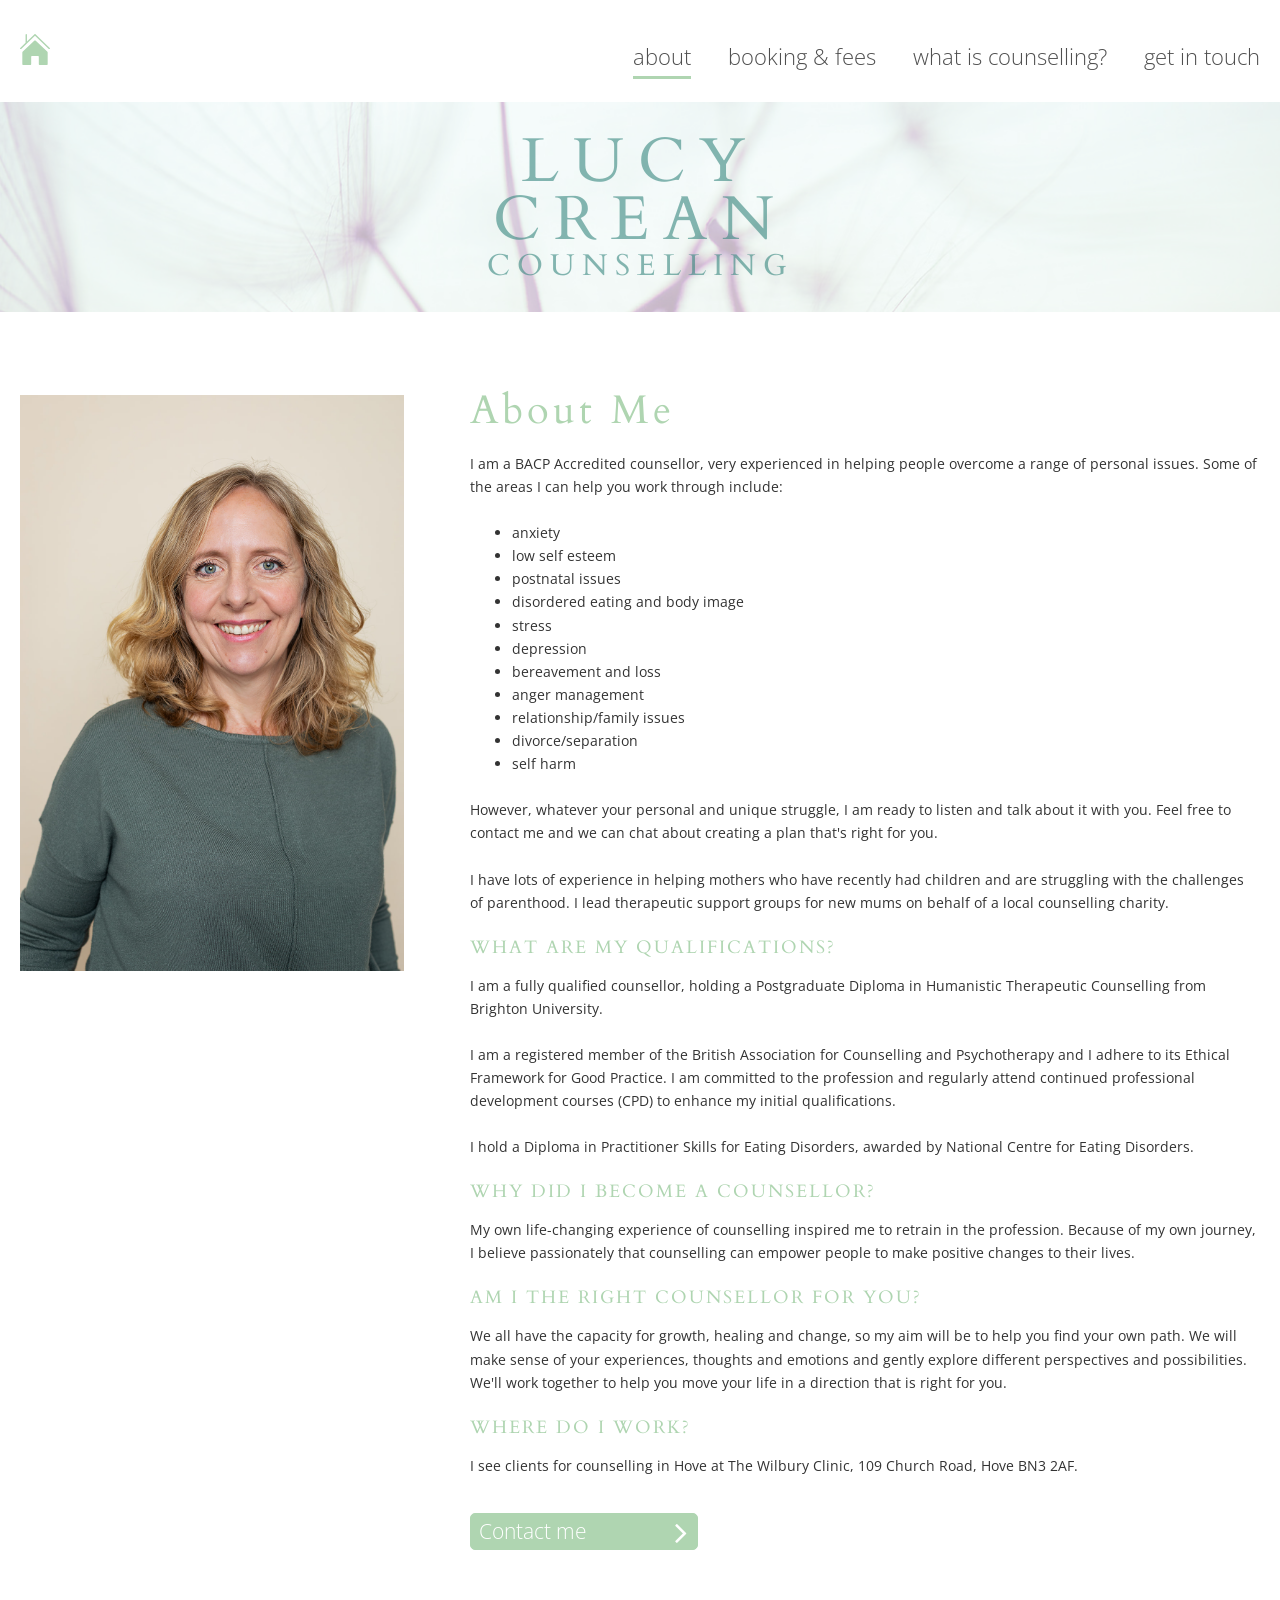
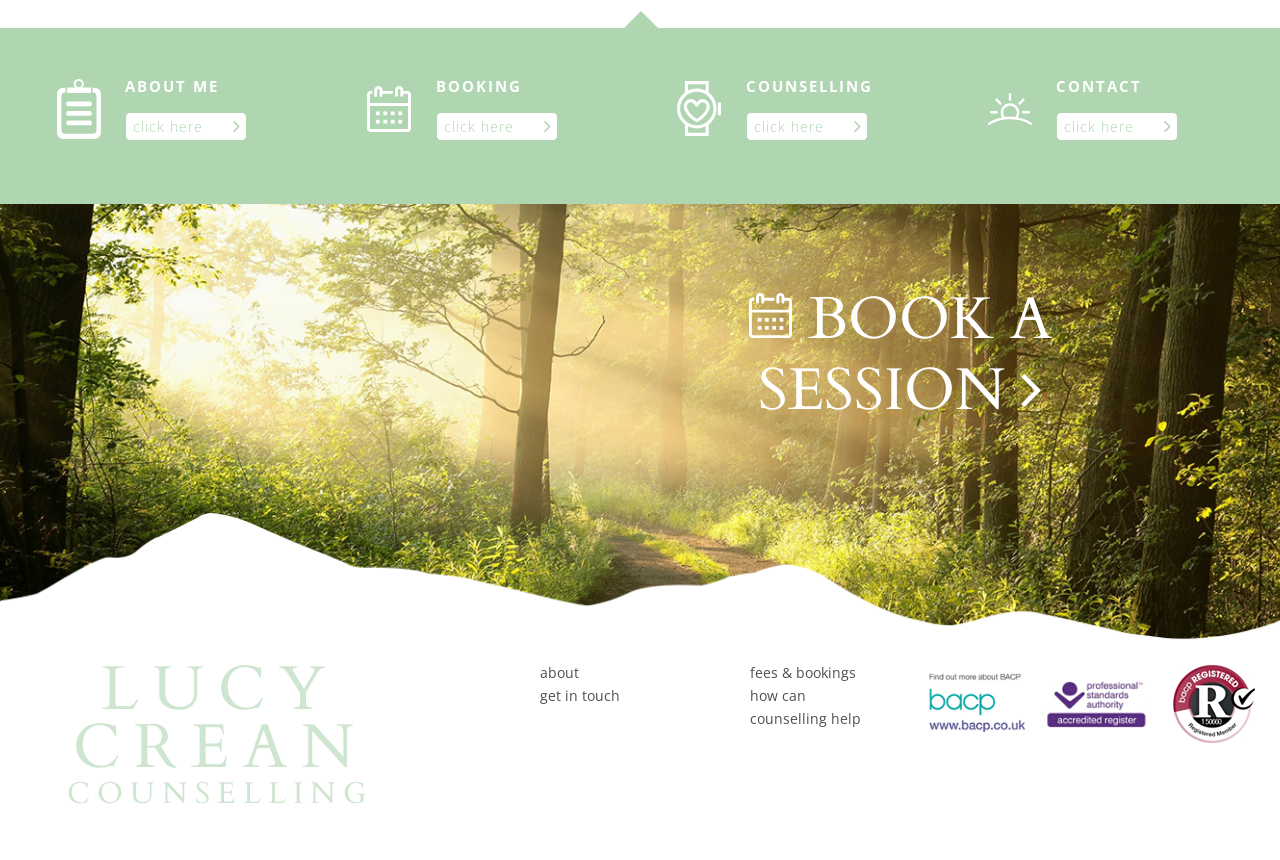
==== commit fbba9ff5: "Move all assets from wp-content into clean /assets folder structure - assets/images/ — photos, logos" ====
--- a/about-me/index.html
+++ b/about-me/index.html
@@ -12,13 +12,13 @@
 	<meta property="og:description" content="Experienced Counselling Hove and Brighton. A qualified, experienced counsellor helping with anxiety, stress, depression and relationships">
 	<meta property="og:url" content="https://www.lucycreancounselling.co.uk/about-me/">
 	<meta property="og:site_name" content="Lucy Crean Counselling">
-	<meta property="og:image" content="https://www.lucycreancounselling.co.uk/wp-content/uploads/2016/01/Lucy-Crean.jpg">
+	<meta property="og:image" content="https://www.lucycreancounselling.co.uk/assets/images/Lucy-Crean.jpg">
 	<meta name="twitter:card" content="summary">
 	<meta name="twitter:title" content="Lucy Crean: Experienced Counselling Hove and Brighton">
 	<meta name="twitter:description" content="Experienced Counselling Hove and Brighton. A qualified, experienced counsellor helping with anxiety, stress, depression and relationships">
-	<meta name="twitter:image" content="https://www.lucycreancounselling.co.uk/wp-content/uploads/2016/01/Lucy-Crean.jpg">
-	<link rel="shortcut icon" href="/wp-content/uploads/2016/10/Favicon-16x16.jpg">
-	<link rel="apple-touch-icon" href="/wp-content/uploads/2016/10/Favicon-1-114x114.jpg">
+	<meta name="twitter:image" content="https://www.lucycreancounselling.co.uk/assets/images/Lucy-Crean.jpg">
+	<link rel="shortcut icon" href="/assets/favicons/Favicon-16x16.jpg">
+	<link rel="apple-touch-icon" href="/assets/favicons/Favicon-1-114x114.jpg">
 	<link rel="stylesheet" href="https://fonts.googleapis.com/css2?family=Open+Sans:ital,wght@0,300;0,400;0,600;0,700;0,800;1,300;1,400;1,600;1,700;1,800&family=Cardo:ital,wght@0,400;0,700;1,400&display=swap">
 	<link rel="stylesheet" href="https://cdnjs.cloudflare.com/ajax/libs/font-awesome/4.7.0/css/font-awesome.min.css">
 	<link rel="stylesheet" href="/style.css">
@@ -35,7 +35,7 @@
 	<div id="wrapper">
 		<header id="header">
 			<div class="container">
-				<a href="/" class="home-link"><img src="/wp-content/themes/lucycreancounselling/images/ico-home.svg" alt="Home"></a>
+				<a href="/" class="home-link"><img src="/assets/icons/ico-home.svg" alt="Home"></a>
 				<nav class="nav-holder">
 					<a href="#" class="nav-opener"><i class="fa fa-bars"></i></a>
 					<div class="drop-holder">
@@ -51,18 +51,18 @@
 		</header>
 		<main role="main" id="main">
 			<div class="intro-img">
-				<img src="/wp-content/uploads/2016/04/header-image-1.jpg" alt="Lucy Crean Counselling">
+				<img src="/assets/images/header-image-1.jpg" alt="Lucy Crean Counselling">
 				<strong class="slogan">LUCY<br> CREAN <span>counselling</span></strong>
 			</div>
 
 			<div class="container">
 				<div id="content">
 					<div class="img-holder">
-						<img width="1067" height="1600" src="/wp-content/uploads/2016/01/Lucy-Crean.jpg" alt="Lucy Crean"
-							srcset="/wp-content/uploads/2016/01/Lucy-Crean.jpg 1067w,
-							        /wp-content/uploads/2016/01/Lucy-Crean-200x300.jpg 200w,
-							        /wp-content/uploads/2016/01/Lucy-Crean-768x1152.jpg 768w,
-							        /wp-content/uploads/2016/01/Lucy-Crean-683x1024.jpg 683w"
+						<img width="1067" height="1600" src="/assets/images/Lucy-Crean.jpg" alt="Lucy Crean"
+							srcset="/assets/images/Lucy-Crean.jpg 1067w,
+							        /assets/images/Lucy-Crean-200x300.jpg 200w,
+							        /assets/images/Lucy-Crean-768x1152.jpg 768w,
+							        /assets/images/Lucy-Crean-683x1024.jpg 683w"
 							sizes="(max-width: 1067px) 100vw, 1067px">
 					</div>
 					<div class="text-holder">
@@ -102,28 +102,28 @@
 				<div class="container">
 					<ul class="links-list">
 						<li>
-							<div class="ico"><img src="/wp-content/uploads/2016/01/ico-about.svg" alt=""></div>
+							<div class="ico"><img src="/assets/icons/ico-about.svg" alt=""></div>
 							<div class="info-holder">
 								<strong class="title">About Me</strong>
 								<a href="/about-me/" class="btn btn-white">click here</a>
 							</div>
 						</li>
 						<li>
-							<div class="ico"><img src="/wp-content/uploads/2016/01/ico-booking.svg" alt=""></div>
+							<div class="ico"><img src="/assets/icons/ico-booking.svg" alt=""></div>
 							<div class="info-holder">
 								<strong class="title">booking</strong>
 								<a href="/booking/" class="btn btn-white">click here</a>
 							</div>
 						</li>
 						<li>
-							<div class="ico"><img src="/wp-content/uploads/2016/01/ico-counselling.svg" alt=""></div>
+							<div class="ico"><img src="/assets/icons/ico-counselling.svg" alt=""></div>
 							<div class="info-holder">
 								<strong class="title">counselling</strong>
 								<a href="/counselling/" class="btn btn-white">click here</a>
 							</div>
 						</li>
 						<li>
-							<div class="ico"><img src="/wp-content/uploads/2016/01/ico-contact.svg" alt=""></div>
+							<div class="ico"><img src="/assets/icons/ico-contact.svg" alt=""></div>
 							<div class="info-holder">
 								<strong class="title">contact</strong>
 								<a href="/contact/" class="btn btn-white">click here</a>
@@ -134,8 +134,8 @@
 			</div>
 		</main>
 		<footer id="footer">
-			<div class="visual" style="background: url(/wp-content/uploads/2016/01/img-3.jpg) no-repeat 50% 50%;">
-				<a href="/booking/" class="link"><img src="/wp-content/themes/lucycreancounselling/images/ico-booking.svg" alt=""> Book a session <i class="fa fa-angle-right"></i></a>
+			<div class="visual" style="background: url(/assets/images/img-3.jpg) no-repeat 50% 50%;">
+				<a href="/booking/" class="link"><img src="/assets/icons/ico-booking.svg" alt=""> Book a session <i class="fa fa-angle-right"></i></a>
 			</div>
 			<div class="container">
 				<strong class="slogan">
@@ -148,9 +148,9 @@
 					<li><a href="/counselling/">How can counselling help</a></li>
 				</ul>
 				<ul class="logo-list">
-					<li><img src="/wp-content/uploads/2016/01/footer-logo.png" alt=""></li>
-					<li><img src="/wp-content/uploads/2016/01/footer-logo-2.png" alt=""></li>
-					<li><img src="/wp-content/uploads/2016/01/footer-logo-3.png" alt=""></li>
+					<li><img src="/assets/images/footer-logo.png" alt=""></li>
+					<li><img src="/assets/images/footer-logo-2.png" alt=""></li>
+					<li><img src="/assets/images/footer-logo-3.png" alt=""></li>
 				</ul>
 			</div>
 		</footer>
--- a/style.css
+++ b/style.css
@@ -1670,7 +1670,7 @@
 	left: 0;
 	right: 0;
 	bottom: 0;
-	background: url(images/footer-mask.png) no-repeat;
+	background: url(/assets/images/footer-mask.png) no-repeat;
 	height: 129px;
 	background-size: 100% 100%;
 }
